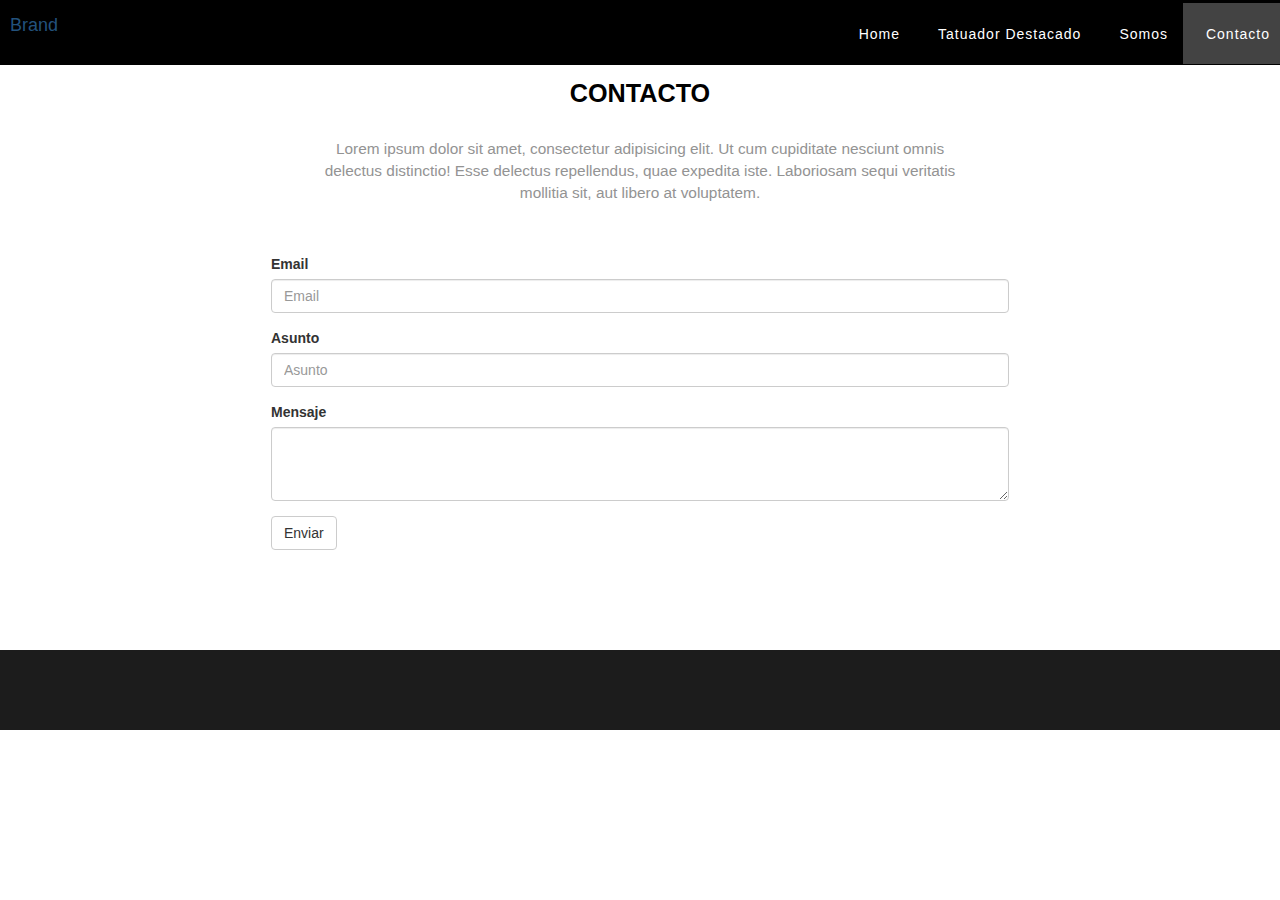
==== contacto.html @ cf799f43 "Se agrego metodologia BEM" ====
<!DOCTYPE html>
<html lang="en">
<head>
	<meta charset="UTF-8">
	<title>Tatto Revista</title>

<!-- viewport responsive -->
<meta name="viewport" content="width=device-width, initial-scale=1">

<!-- Latest compiled and minified CSS -->
<link rel="stylesheet" href="https://maxcdn.bootstrapcdn.com/bootstrap/3.3.7/css/bootstrap.min.css" integrity="sha384-BVYiiSIFeK1dGmJRAkycuHAHRg32OmUcww7on3RYdg4Va+PmSTsz/K68vbdEjh4u" crossorigin="anonymous">

<!-- Font Awesome -->
<link rel="stylesheet" href="https://use.fontawesome.com/releases/v5.2.0/css/all.css" integrity="sha384-hWVjflwFxL6sNzntih27bfxkr27PmbbK/iSvJ+a4+0owXq79v+lsFkW54bOGbiDQ" crossorigin="anonymous">

<!-- Mis Estilos -->
<!-- <link rel="stylesheet" href="css/style.css"> -->
<link rel="stylesheet" href="css/my_style.css">
</head>
<body>

<header>	
	<!-- Nav -->
	<nav class="navbar my-nav navbar-fixed-top">
	  <div class="container-fluid">
	    <!-- Brand and toggle get grouped for better mobile display -->
		    <div class="navbar-header">
		      <button type="button" class="navbar-toggle collapsed" data-toggle="collapse" data-target="#bs-example-navbar-collapse-1" aria-expanded="false">
		      	<!-- responsive menu hamburguesa -->
		        <span class="sr-only">Toggle navigation</span>
		        <i class="fas fa-bars icon-nav"></i>
		      </button>
		      <a class="navbar-brand" href="#">Brand</a>
		    </div>

	    <!-- Collect the nav links, forms, and other content for toggling -->
	    <div class="collapse navbar-collapse" id="bs-example-navbar-collapse-1">
	      <ul class="nav navbar-nav navbar-right">
	        <li><a href="#"><i class="fas fa-home my-nav__icon"></i>Home</a></li>
	        <li><a href="#"><i class="far fa-star my-nav__icon"></i>Tatuador Destacado</a></li>
	        <li><a href="#"><i class="far fa-user my-nav__icon"></i>Somos</a></li>
	        <li class="active"><a href="#"><i class="far fa-envelope my-nav__icon"></i>Contacto</a></li>
	      </ul>
	    </div><!-- /.navbar-collapse -->
	  </div><!-- /.container-fluid -->
	</nav>
</header>

<main>
	<section class="contacto">
		<h2>Contacto</h2>
		<p>Lorem ipsum dolor sit amet, consectetur adipisicing elit. Ut cum cupiditate nesciunt omnis delectus distinctio! Esse delectus repellendus, quae expedita iste. Laboriosam sequi veritatis mollitia sit, aut libero at voluptatem.</p>
		
		<div class="containe-fluid contacto__contenedor">
			<div class="row">
				<div class="col-xs-12">
					<form>
						<div class="form-group">
							<label for="exampleInputEmail1">Email</label>
							<input type="email" class="form-control" id="exampleInputEmail1" placeholder="Email">
						</div>
						<div class="form-group">
							<label for="exampleInputPassword1">Asunto</label>
							<input type="Asunto" class="form-control" id="exampleInputPassword1" placeholder="Asunto">	
						</div>
						<div class="form-group">
							<label for="exampleInputPassword1">Mensaje</label>
							<textarea class="form-control" rows="3"></textarea>
						</div>

						<button type="submit" class="btn btn-default">Enviar</button>
					</form>
				</div>
			</div>
		</div>
	</section>

</main>

<!-- footer -->
<footer class="footer">
	<ul class="redes">
		<li class="redes__icon"><i class="fab fa-facebook-f"></i></li>
		<li class="redes__icon--red"><i class="fab fa-instagram"></i></li>
		<li class="redes__icon"><i class="fab fa-twitter"></i></li>
	</ul>
</footer>


<!-- Jquery -->
<script type="text/javascript" src="http://code.jquery.com/jquery-1.11.0.min.js"></script>

<!-- Latest compiled and minified JavaScript -->
<script src="https://maxcdn.bootstrapcdn.com/bootstrap/3.3.7/js/bootstrap.min.js" integrity="sha384-Tc5IQib027qvyjSMfHjOMaLkfuWVxZxUPnCJA7l2mCWNIpG9mGCD8wGNIcPD7Txa" crossorigin="anonymous"></script>

</body>
</html>
---- css/style.css ----
/* Globales */
body {
	margin: 0;
	padding: 0;
	font-size: 14px;
}
.row {
	margin: 0;
}
.container-fluid {
	margin: 0;
	padding: 0;
}
.embed-responsive{
	position: relative;
}
.container-fluid > .navbar-header{
	margin: 0;
}
/* Separador */
.separador {
	text-align: center;
	padding: 30px 0;
}
.separador .line{
	border: 1px solid gray;
	width: 10%;
	display: inline-block;
}
.separador .icon-separador{
	display: inline-block;
	padding: 0px 30px 0 30px;
	font-size: 1.4em;
}
/* Header */
.navbar{
	margin: 0;
	padding: 0;
	border-radius: 0;
}
/* my-nav */
.my-nav{
	background-color: #000;
	padding: 0 10px;
}
.navbar-toggle{
	padding: 15px 0; 
	margin-top: 0;
	margin-bottom: 0;
}
.my-nav .navbar-header{
	color: #fff;
}
.my-nav .navbar-header .icon-nav{
	font-size: 1.5em;
}
.navbar-collapse{
	background-color: #262625;
}
.nav li a{
	color: #fff;
	letter-spacing: 1px;
}
.nav li a:hover{
	background-color: #434343;
	color: #fff
}
/*COVER*/
.cover {
	width: 100%;
	height: 100vh;
	background-color: #b0b0aa;
	margin: 0;
	padding: 0;
}
/*Section Hablemos de tatuajes*/
.hablemos .title{
	text-align: center;
	margin: 50px 0 50px 0;
}
.hablemos .title h1{
	font-size: 2em;
	color: #000;
	font-weight: 600;
	text-transform: uppercase;
	letter-spacing: 3px;
	margin: 0;
	padding: 0;
}
.hablemos .title h2{
	font-size: 1em;
	color: #b0b0aa;
	font-weight: 400;
	text-transform: uppercase;
	letter-spacing: 5px;
	margin: 0;
	padding: 10px 0 0 0;
}
.hablemos .entrada{
	text-align: center;
	
}
.hablemos .entrada h2{
	text-align: left;
	font-size: 1.5em;
	color: #000;
	text-transform: uppercase;
	padding: 0 40px;
}
.hablemos .entrada p {
	text-align: left;
	padding: 0 40px;
}
.hablemos .entrada .img-entrada{
	margin: 0 auto;
}
	/*Media Querie 768px*/
		@media (max-width: 768px){
			.hablemos .entrada{
				padding: 0;
			}
		}
/* section ruddet*/
.ruddet {
	text-align: center;
	margin-top: 150px;
}
/* Logo e Info Ruddet*/
.ruddet .logo-ruddet .logo-img {
	margin: 0 auto;
}
.ruddet p {
	color: #b0b0aa;
	width: 500px;
	max-width: 100%;
	margin: 40px auto 0 auto;
	font-size: 1.1em;
}
.ruddet .btn_ver-todo{
	margin-top: 40px;
}
.ruddet .btn_ver-todo a {
	width: 100px;
	text-align: center;
	border: 3px solid #000;
	padding: 10px 20px;
	font-weight: 700;
	color: #000;
	font-size: 1.1.1em;
	text-decoration: none;
}
.ruddet .btn_ver-todo a:hover{
	background-color: #000;
	color: #fff;
}
/* Videos Ruddet */
.ruddet h2 {
	text-align: left;
	font-size: 1.2em;
}

/* Tip */ 
.tip {
	background-image: url(../img/bg-sec1.jpg);
	background-color: black;
	background-size: cover;
	background-position: center;
	margin: 150px 0 0 0;
	padding: 50px 0;
	color: white;
	text-align: center;
}
.tip .cotizar h2 {
	font-size: 1.5em;
	padding-bottom: 60px;
	text-transform: uppercase;
	font-weight: 300;
	letter-spacing: 3px;
}
.tip .cotizar-step .tip-icon {
	font-size: 2.5em;
}
.tip .cotizar-step h2 {
	font-size: .9em;
	text-transform: uppercase;
	letter-spacing: 1.2px;
}
.tip .cotizar-step p{
	font-size: 1.1em;
	color: #b0b0aa;
	width: 250px;
	max-width: 100%;
	margin: 0 auto;
}
/* Inspiracion */
.inspiracion{
	margin: 150px 0 0 0;
}
.inspiracion-title {
	text-align: center;
	margin: 0 0 50px 0;
	
}
.inspiracion-title h2 {
	color: #000;
	font-size: 1.5em;
	letter-spacing: 3px;
	text-transform: uppercase;
	margin-bottom: 30px;
}
.inspiracion-title p{
	font-size: 1.1em;
	color: #b0b0aa;
	width: 500px;
	max-width: 100%;
	margin: 0 auto;	
}
.inspiracion .inspiracion-galeria {
	margin-left: 20px;
}
.inspiracion .inspiracion-galeria .img1{
	max-width: 100%;
	margin: 5px;
	float: left;
}
	/*Media Querie 768px*/
	@media (max-width: 768px){
		.inspiracion .inspiracion-galeria img{
			width: 100%;
		}		
		.inspiracion .inspiracion-galeria .img1{
			float: none;
			padding-left: 0;
		}
		.inspiracion .bg{
			display: none;
		}
	}
/* Consejos */
/* Tip */ 
.tip2 {
	background-image: url(../img/bg-sec2.jpg);
	background-color: #cdcdcd;
	background-size: cover;
	background-position: center;
	margin: 200px 0 0 0;
	padding: 50px 0 150px 0;
	color: #fff;
	text-align: center;
}
.tip2 .consejo h2 {
	font-size: 1.5em;
	padding-bottom: 60px;
	text-transform: uppercase;
	font-weight: 300;
	letter-spacing: 3px;
}
.tip2 .consejo-step .tip-icon {
	font-size: 2.5em;
}
.tip2 .consejo-step h2 {
	font-size: .9em;
	text-transform: uppercase;
	letter-spacing: 1.2px;
}
.tip2 .consejo-step p{
	font-size: 1.1em;
	color: #b0b0aa;
	width: 250px;
	max-width: 100%;
	margin: 0 auto;
}

footer{
	background-color: #1c1c1c;
}
.redes{
	padding: 30px 0;
	color: #fff;
	text-align: center;
}
.redes__icon{
	font-size: 1.3em;
	margin: 0 10px;
	display: inline-block;
}

.redes__icon--red {
	color: red;
	display: inline-block;
	font-size: 1.3em;
	margin: 0 10px;
}

/* PERFIL TATUADOR DESTACADO */
/*Perfil*/
.perfil{
	margin: 100px 0;
}
.perfil-datos{
	padding-left: 150px;
}
	@media (max-width: 768px){
		.perfil-datos{
			padding-left: 0;
		}
	}
.perfil-datos .perfil-img{
	position: relative;	
}
.perfil-datos .perfil-img .perfil-info{
	text-align: left;
	position: absolute;
	max-width: 50%;
	left: 150px;
	top: 100px;
	
}
.perfil-datos .perfil-img .perfil-info h2{
	font-size: 1.3em;
	color: #fff;
	background-color: #000;
	margin: 0;
	padding: 10px;
	letter-spacing: 2px;
}
.perfil-datos .perfil-img .perfil-info h3{
	font-size: 1.3em;
	color: #fff;
	width: 150px;
	background-color: #000;
	display: inline-block;
	margin: 0;
	padding: 10px;
	letter-spacing: 2px;
}
.perfil-datos .perfil-img .perfil-info h4{
	font-size: 1.3em;
	color: #fff;
	background-color: #000;
	margin: 0;
	padding: 10px;
	letter-spacing: 2px;
	margin: 0;

}
.perfil-datos .perfil-img .perfil-info h4 span{
	font-size: .6em;
	color: gray;
	font-style: italic;
	display: inline-block;
	padding: 0;
	margin: 0;
	letter-spacing: 0;
}
/*mapa*/
.perfil-mapa{
	padding: 0  0 30px 0;
}
.perfil-mapa h2{
	font-size: 1.7em;
}
.perfil-mapa .perfil-line{
	border: 1px solid #000;
	width: 80%;
}
.mapa{
	margin: 0;
	padding: 0;
}
/* perfil */
.perfiles__perfil {
	margin: 0 auto;
	text-align: center;
	padding: 50px 0;
	list-style: none;
}
.perfiles__image {
	margin: 0 auto;
}

/* Reseña */
.resena {
	text-align: center;
	width: 800px;
	max-width: 100%;
	margin: 0 auto;
	padding: 50px 10px;
}
.resena h2 {
	font-size: 1.5em;
	text-transform: uppercase;
	letter-spacing: 2px;
}
.resena p{
	font-size: 1em;
	color: gray;
}
/* trabajos */
.trabajos{
	text-align: center;
	padding: 50px 0;
}
.img-trabajos{
	padding: 10px 0;
}
.ver-instagram{
	padding: 10px;
	border: 2px solid #000;
	display: inline-block;
	margin: 20px auto;
}
.ver-instagram a{
	text-decoration: none;
	color: #000;
}
.ver-instagram h2{
	font-size: 1.3em;
	display: inline;
	padding: 10px;
}
.ver-instagram .fa-instagram{
	font-size: 1.5em;
}
---- css/my_style.css ----
/* Globales */
body {
	margin: 0;
	padding: 0;
	font-size: 14px;
}
.row {
	margin: 0;
}
.container-fluid {
	margin: 0;
	padding: 0;
}
.embed-responsive{
	position: relative;
}
.container-fluid > .navbar-header{
	margin: 0;
}
h2{
	font-size: 1.3em;
	margin: 0;
	padding: 0;
}
h3{
	font-size: 1.1em;
}
/* Separador */
.separador {
	text-align: center;
	padding: 30px 0;
}
.separador .line{
	border: 1px solid gray;
	width: 10%;
	display: inline-block;
}
.separador .icon-separador{
	display: inline-block;
	padding: 0px 30px 0 30px;
	font-size: 1.4em;
}
/* Header */
.navbar{
	margin: 0;
	padding: 0;
	border-radius: 0;
}
/* my-nav */
.my-nav{
	background-color: #000;
	padding: 0 10px;
}
.navbar-toggle{
	padding: 15px 0; 
	margin-top: 0;
	margin-bottom: 0;
}
.my-nav .navbar-header{
	color: #fff;
}
.my-nav .navbar-header .icon-nav{
	font-size: 1.5em;
}
.nav li a{
	color: #fff;
	letter-spacing: 1px;
	padding-top: 25px;
	padding-bottom: 20px;
	border-top: #000;
	border-top: 3px solid #000;
}
.nav li a{
	color: #fff;
	letter-spacing: 1px;
	padding-top: 20px;
	padding-bottom: 20px;
}
.nav li a:hover{
	background-color: #434343;
	color: #fff;
	border-top: 3px solid #fff;
}
.nav li.active{
	background-color: #434343;
}
.my-nav .my-nav__icon{
	padding: 0 8px 0 0;
	font-size: 1.3em;
}
/*COVER*/
.cover {
	width: 100%;
	height: 100vh;
	background-color: #b0b0aa;
	margin: 0;
	padding: 0;
}
/* Hablemos de Tatuajes */
.tatuajes{
	text-align: center;
	padding: 50px 0;
}
.tatuajes h1{
	font-size: 1.5em;
	margin: 0 auto;
	padding: 5px 0 0 0;
	letter-spacing: 2px;
	text-transform: uppercase;
}
.tatuajes h4 {
	font-size: 1em;
	color: #bababa;
	letter-spacing: 2px;
	font-weight: 200;
	margin: 0;
	padding: 10px 0;
	letter-spacing: 4px;
}
.tatuajes ul{
	list-style: none;
	text-transform: none;
	margin: 0;
	padding: 20px 0;
	display: inline-block;
}
.tatuajes__container{
	background-color: #ededed;
	padding: 10px;
	margin: 0 20px;
	width: 330px;
	text-align: left;
}
.tatuajes__img{
	margin: 0 auto;
	padding: 0;
	width: 100%;
}
.tatuajes__container h3{
	margin: 0;
	padding: 10px 0 5px 0;
}
.tatuajes__container p{
	font-size: 1em;
	margin: 0;
	padding: 5px 0 5px 0;
}
/* Ruddet */
.ruddet{
	text-align: center;
}
.ruddet img{
	display: inline-block;
	width: 400px;
}
.ruddet h2{
	letter-spacing: 2px;
	text-transform: uppercase;
	margin: 20px 0;
}
.ruddet p{
	color: #939393;
	width: 520px;
	max-width: 100%;
	margin: 20px auto;
}
.ruddet__btn h3{
	color: #fff;
	background-color: #c91818;
	border: 1px solid #e63232;
	padding: 15px;
	width: 300px;
	margin: 50px auto;
	font-weight: 400;
	text-transform: uppercase;
	letter-spacing: 2px;
	border-radius: 3px;
}
/*Cotizar*/
.cotizar{
	text-align: center;
	color: #fff;
	background-image: url(../img/bg-sec1.jpg);
	background-position: center;
	background-size: cover;
	background-repeat: no-repeat;
	padding: 30px 0;
}
.cotizar h2{
	text-transform: uppercase;
	letter-spacing: 2px;
	padding: 5px 0;

}
.cotizar ul{
	list-style: none;
	padding: 0;
}
.cotizar .fa-search{
	font-size: 1.8em;
	padding: 30px 0 5px 0;
}
.cotizar p{
	width: 220px;
	max-width: 100%;
	margin: 0 auto;
	font-weight: 200;
	font-size: .9em;
}
/*inpiracion*/
.inspiracion{
	text-align: center;
	padding: 50px 0;
}
.inspiracion h2{
	letter-spacing: 2px;
	text-transform: uppercase;
	padding: 5px 0;
}
.inspiracion p{
	width: 500px;
	max-width: 100%;
	margin: 0 auto;
	padding: 5px 0 30px 0;
	color: #939393;
}
.inspiracion ul{
	list-style: none;
	padding: 0;
}
.inspiracion li{
	float: left;
	margin: 10px;
	width: 180px;
	max-width: 100%;
}
	@media (max-width: 768px){
		.inspiracion li{
			margin: 2px;
		}
	}
/* PERFIL TATUADOR DESTACADO */
/*Perfil*/
.perfil{
	margin: 100px 0 50px 0;
	text-align: center;
}
.perfil__datos{
	padding-left: 150px;
}
	@media (max-width: 768px){
		.perfil__datos{
			padding-left: 0;
		}
	}
.perfil img{
	position: relative;	
}
.perfil-info{
	text-align: left;
	position: absolute;
	max-width: 50%;
	left: 150px;
	top: 100px;
	
}
.perfil-info h2{
	font-size: 1.3em;
	color: #fff;
	background-color: #000;
	margin: 0;
	padding: 10px;
	letter-spacing: 2px;
}
.perfil-info h3{
	font-size: 1.3em;
	color: #fff;
	width: 150px;
	background-color: #000;
	display: inline-block;
	margin: 0;
	padding: 10px;
	letter-spacing: 2px;
}
.perfil-info h4{
	font-size: 1.3em;
	color: #fff;
	background-color: #000;
	margin: 0;
	padding: 10px;
	letter-spacing: 2px;
	margin: 0;

}
.perfil-info h4 span{
	font-size: .6em;
	color: gray;
	font-style: italic;
	display: inline-block;
	padding: 0;
	margin: 0;
	letter-spacing: 0;
}
/*mapa*/
.perfil__titulo{
	margin: 0;
	padding: 0;
	text-align: left;
}
	@media (max-width: 768px){
		.perfil__titulo{
			text-align: center;
		}
	}
.perfil__titulo h2{
	font-size: 1.7em;
	margin: 0;
	padding: 0 0 20px 0;
}
	@media (max-width: 768px){
		.perfil__titulo h2{
			text-align: left;
			padding: 20px 0 20px 15px;
		}
	}
.perfil__titulo span{
	font-size: .6em;
	color: #939393;
	font-weight: 300;
	letter-spacing: 2px;
}
.perfil__mapa{
	margin: 0 0 30px 0;
}
.perfil__instagram{
	background-color: gray;
	height: 200px;
	width: 90%;
}
/* perfil */
.perfiles ul{
	margin: 0;
	padding: 0;
}
.perfiles__perfil {
	margin: 0 auto;
	text-align: center;
	padding: 50px 0;
	list-style: none;
}
.perfiles__image {
	margin: 0 auto;
}
	@media (max-width: 768px){
		.perfiles__image-borrar{
			display: none
		}
	}

/* Reseña */
.resena {
	text-align: center;
	width: 800px;
	max-width: 100%;
	margin: 0 auto;
	padding: 0 10px;
}
.resena h2 {
	font-size: 1.5em;
	text-transform: uppercase;
	letter-spacing: 2px;
}
.resena p{
	font-size: 1em;
	color: gray;
}
/* trabajos */
.trabajos{
	text-align: center;
	padding: 50px 0;
}
.trabajos img{
	padding: 10px 0;
}
.trabajos ul{
	list-style: none;
	margin: 0;
	padding: 0;
}
.trabajos__a{
	text-decoration: none;
}
.trabajos__mas{
	margin-top: 30px;
	
}
.trabajos__mas a {
	color: #fff;
	padding: 15px 100px;
	font-weight: 400;
	letter-spacing: 2px;
	background-color: #000;
}

.trabajos__mas a:hover  {
	text-decoration: none;
	border: solid 1px #000;
	color: #000;
	background-color: transparent;
}
/* SOMOS */
.somos{
	text-align: center;
	width: 90%;
	margin: 0 auto;
	padding: 50px 0;
}
.somos h2{
	font-size: 1.8em;
	font-weight: 700;
	text-transform: uppercase;
	color: #000;
	padding: 30px 0;
}
.somos p{
	font-size: 1.1em;
	color: #939393;
	width: 650px;
	max-width: 100%;
	margin: 0 auto;
}
.somos img{
	border-radius: 50%;
}
.somos ul{
	list-style: none;
	margin: 50px 0;
	padding: 0;
	display: inline-block;	
}
.somos li{
	text-align: center;
	width: 300px;
	padding: 10px 0;
}
.somos h3{
	font-size: 1.5em;
	font-weight: 700;
	letter-spacing: 1px;
	margin: 10px 0 0 0;
	padding: 0;
}
.somos h4{
	font-size: 1.1em;
	color: #939393;
	font-weight: 500;
	letter-spacing: 2px;
	margin: 5px 0;
	padding: 0;
}
.somos h5{
	font-size: 1em;
	color: #000;
	font-weight: 500;
	margin: 5px 0;
	padding: 0;
}
.somos__perfil{
	border-bottom: 5px solid #000;
	margin: 0 37px;
	text-align: center;
	width: 250px;
}
	@media (max-width: 768px){
		.somos__perfil{
			margin: 20px 0;
		}
	}
/*Contacto*/
.contacto{
	text-align: center;
	padding: 50px 0;
}
.contacto__contenedor{
	text-align: left;
	width: 60%;
	margin: 0 auto;
	padding: 50px 0;
}
	@media (max-width: 768px){
		.contacto__contenedor{
			width: 90%;
		}
	}
.contacto h2{
	font-size: 1.8em;
	font-weight: 700;
	text-transform: uppercase;
	color: #000;
	padding: 30px 0;
}
.contacto p{
	font-size: 1.1em;
	color: #939393;
	width: 650px;
	max-width: 100%;
	margin: 0 auto;
}


















/*FOOTER*/
.footer{
	background-color: #1c1c1c;
}
footer ul{
	margin: 0;
	padding: 0;
}
.redes{
	padding: 30px 0;
	color: #fff;
	text-align: center;
}
.redes__icon{
	font-size: 1.3em;
	margin: 0 10px;
	display: inline-block;
}

.redes__icon--red {
	color: red;
	display: inline-block;
	font-size: 1.3em;
	margin: 0 10px;
}
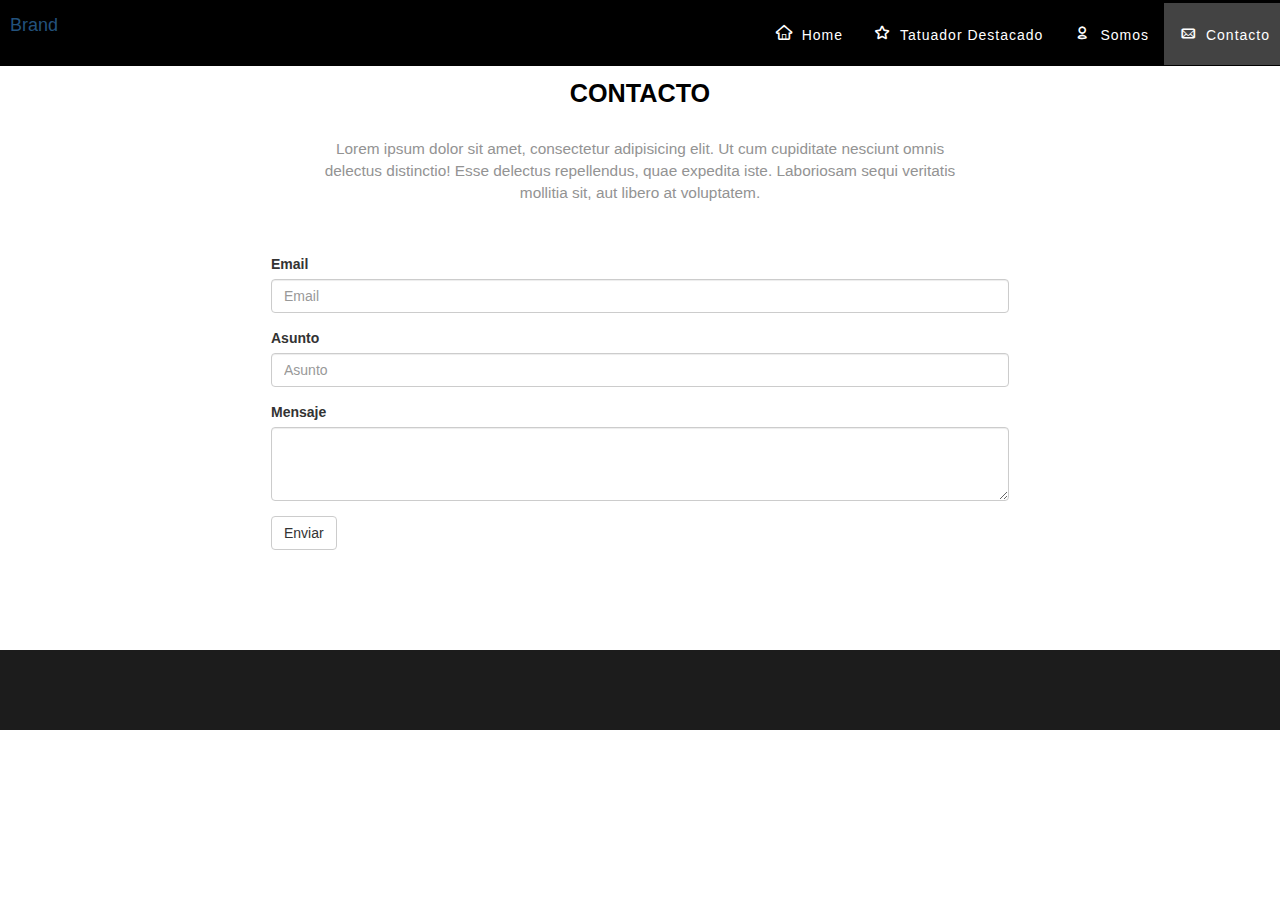
==== commit 63aea10d: "se agrego iconmoon" ====
--- a/contacto.html
+++ b/contacto.html
@@ -16,6 +16,7 @@
 <!-- Mis Estilos -->
 <!-- <link rel="stylesheet" href="css/style.css"> -->
 <link rel="stylesheet" href="css/my_style.css">
+<link rel="stylesheet" href="fonts/style.css">
 </head>
 <body>
 
@@ -36,10 +37,10 @@
 	    <!-- Collect the nav links, forms, and other content for toggling -->
 	    <div class="collapse navbar-collapse" id="bs-example-navbar-collapse-1">
 	      <ul class="nav navbar-nav navbar-right">
-	        <li><a href="#"><i class="fas fa-home my-nav__icon"></i>Home</a></li>
-	        <li><a href="#"><i class="far fa-star my-nav__icon"></i>Tatuador Destacado</a></li>
-	        <li><a href="#"><i class="far fa-user my-nav__icon"></i>Somos</a></li>
-	        <li class="active"><a href="#"><i class="far fa-envelope my-nav__icon"></i>Contacto</a></li>
+	        <li><a href="index.html"><span class="icon-home-outline my-nav__icon"></span>Home</a></li>
+	        <li><a href="tatuador.html"><span class="icon-star-outline my-nav__icon"></span>Tatuador Destacado</a></li>
+	        <li><a href="somos.html"><span class="icon-user-outline my-nav__icon"></span>Somos</a></li>
+	        <li class="active"><a href="#"><span class="icon-mail my-nav__icon"></span>Contacto</a></li>
 	      </ul>
 	    </div><!-- /.navbar-collapse -->
 	  </div><!-- /.container-fluid -->
--- a/css/my_style.css
+++ b/css/my_style.css
@@ -28,18 +28,21 @@
 /* Separador */
 .separador {
 	text-align: center;
-	padding: 30px 0;
+	padding: 10px 0 50px 0;
 }
 .separador .line{
 	border: 1px solid gray;
 	width: 10%;
 	display: inline-block;
 }
-.separador .icon-separador{
+.separador .separador__icon{
 	display: inline-block;
 	padding: 0px 30px 0 30px;
-	font-size: 1.4em;
-}
+	font-size: 4em;
+	position: relative;
+	top: 25px;
+}
+
 /* Header */
 .navbar{
 	margin: 0;
@@ -99,7 +102,7 @@
 /* Hablemos de Tatuajes */
 .tatuajes{
 	text-align: center;
-	padding: 50px 0;
+	padding: 30px 0;
 }
 .tatuajes h1{
 	font-size: 1.5em;
--- a/fonts/style.css
+++ b/fonts/style.css
@@ -0,0 +1,992 @@
+@font-face {
+  font-family: 'icomoon';
+  src:  url('icomoon.eot?qpxiev');
+  src:  url('icomoon.eot?qpxiev#iefix') format('embedded-opentype'),
+    url('icomoon.ttf?qpxiev') format('truetype'),
+    url('icomoon.woff?qpxiev') format('woff'),
+    url('icomoon.svg?qpxiev#icomoon') format('svg');
+  font-weight: normal;
+  font-style: normal;
+}
+
+[class^="icon-"], [class*=" icon-"] {
+  /* use !important to prevent issues with browser extensions that change fonts */
+  font-family: 'icomoon' !important;
+  speak: none;
+  font-style: normal;
+  font-weight: normal;
+  font-variant: normal;
+  text-transform: none;
+  line-height: 1;
+
+  /* Better Font Rendering =========== */
+  -webkit-font-smoothing: antialiased;
+  -moz-osx-font-smoothing: grayscale;
+}
+
+.icon-times:before {
+  content: "\e901";
+}
+.icon-tick:before {
+  content: "\e902";
+}
+.icon-plus:before {
+  content: "\e903";
+}
+.icon-minus:before {
+  content: "\e904";
+}
+.icon-equals:before {
+  content: "\e905";
+}
+.icon-divide:before {
+  content: "\e906";
+}
+.icon-chevron-right:before {
+  content: "\e907";
+}
+.icon-chevron-left:before {
+  content: "\e908";
+}
+.icon-arrow-right-thick:before {
+  content: "\e909";
+}
+.icon-arrow-left-thick:before {
+  content: "\e90a";
+}
+.icon-th-small:before {
+  content: "\e90b";
+}
+.icon-th-menu:before {
+  content: "\e90c";
+}
+.icon-th-list:before {
+  content: "\e90d";
+}
+.icon-th-large:before {
+  content: "\e90e";
+}
+.icon-home:before {
+  content: "\e90f";
+}
+.icon-arrow-forward:before {
+  content: "\e910";
+}
+.icon-arrow-back:before {
+  content: "\e911";
+}
+.icon-rss:before {
+  content: "\e912";
+}
+.icon-location:before {
+  content: "\e913";
+}
+.icon-link:before {
+  content: "\e914";
+}
+.icon-image:before {
+  content: "\e915";
+}
+.icon-arrow-up-thick:before {
+  content: "\e916";
+}
+.icon-arrow-down-thick:before {
+  content: "\e917";
+}
+.icon-starburst:before {
+  content: "\e918";
+}
+.icon-starburst-outline:before {
+  content: "\e919";
+}
+.icon-star:before {
+  content: "\e91a";
+}
+.icon-flow-children:before {
+  content: "\e91b";
+}
+.icon-export:before {
+  content: "\e91c";
+}
+.icon-delete:before {
+  content: "\e91d";
+}
+.icon-delete-outline:before {
+  content: "\e91e";
+}
+.icon-cloud-storage:before {
+  content: "\e91f";
+}
+.icon-wi-fi:before {
+  content: "\e920";
+}
+.icon-heart:before {
+  content: "\e921";
+}
+.icon-flash:before {
+  content: "\e922";
+}
+.icon-cancel:before {
+  content: "\e923";
+}
+.icon-backspace:before {
+  content: "\e924";
+}
+.icon-attachment:before {
+  content: "\e925";
+}
+.icon-arrow-move:before {
+  content: "\e926";
+}
+.icon-warning:before {
+  content: "\e927";
+}
+.icon-user:before {
+  content: "\e928";
+}
+.icon-radar:before {
+  content: "\e929";
+}
+.icon-lock-open:before {
+  content: "\e92a";
+}
+.icon-lock-closed:before {
+  content: "\e92b";
+}
+.icon-location-arrow:before {
+  content: "\e92c";
+}
+.icon-info:before {
+  content: "\e92d";
+}
+.icon-user-delete:before {
+  content: "\e92e";
+}
+.icon-user-add:before {
+  content: "\e92f";
+}
+.icon-media-pause:before {
+  content: "\e930";
+}
+.icon-group:before {
+  content: "\e931";
+}
+.icon-chart-pie:before {
+  content: "\e932";
+}
+.icon-chart-line:before {
+  content: "\e933";
+}
+.icon-chart-bar:before {
+  content: "\e934";
+}
+.icon-chart-area:before {
+  content: "\e935";
+}
+.icon-video:before {
+  content: "\e936";
+}
+.icon-point-of-interest:before {
+  content: "\e937";
+}
+.icon-infinity:before {
+  content: "\e938";
+}
+.icon-globe:before {
+  content: "\e939";
+}
+.icon-eye:before {
+  content: "\e93a";
+}
+.icon-cog:before {
+  content: "\e93b";
+}
+.icon-camera:before {
+  content: "\e93c";
+}
+.icon-upload:before {
+  content: "\e93d";
+}
+.icon-scissors:before {
+  content: "\e93e";
+}
+.icon-refresh:before {
+  content: "\e93f";
+}
+.icon-pin:before {
+  content: "\e940";
+}
+.icon-key:before {
+  content: "\e941";
+}
+.icon-info-large:before {
+  content: "\e942";
+}
+.icon-eject:before {
+  content: "\e943";
+}
+.icon-download:before {
+  content: "\e944";
+}
+.icon-zoom:before {
+  content: "\e945";
+}
+.icon-zoom-out:before {
+  content: "\e946";
+}
+.icon-zoom-in:before {
+  content: "\e947";
+}
+.icon-sort-numerically:before {
+  content: "\e948";
+}
+.icon-sort-alphabetically:before {
+  content: "\e949";
+}
+.icon-input-checked:before {
+  content: "\e94a";
+}
+.icon-calender:before {
+  content: "\e94b";
+}
+.icon-world:before {
+  content: "\e94c";
+}
+.icon-notes:before {
+  content: "\e94d";
+}
+.icon-code:before {
+  content: "\e94e";
+}
+.icon-arrow-sync:before {
+  content: "\e94f";
+}
+.icon-arrow-shuffle:before {
+  content: "\e950";
+}
+.icon-arrow-repeat:before {
+  content: "\e951";
+}
+.icon-arrow-minimise:before {
+  content: "\e952";
+}
+.icon-arrow-maximise:before {
+  content: "\e953";
+}
+.icon-arrow-loop:before {
+  content: "\e954";
+}
+.icon-anchor:before {
+  content: "\e955";
+}
+.icon-spanner:before {
+  content: "\e956";
+}
+.icon-puzzle:before {
+  content: "\e957";
+}
+.icon-power:before {
+  content: "\e958";
+}
+.icon-plane:before {
+  content: "\e959";
+}
+.icon-pi:before {
+  content: "\e95a";
+}
+.icon-phone:before {
+  content: "\e95b";
+}
+.icon-microphone:before {
+  content: "\e95c";
+}
+.icon-media-rewind:before {
+  content: "\e95d";
+}
+.icon-flag:before {
+  content: "\e95e";
+}
+.icon-adjust-brightness:before {
+  content: "\e95f";
+}
+.icon-waves:before {
+  content: "\e960";
+}
+.icon-social-twitter:before {
+  content: "\e961";
+}
+.icon-social-facebook:before {
+  content: "\e962";
+}
+.icon-social-dribbble:before {
+  content: "\e963";
+}
+.icon-media-stop:before {
+  content: "\e964";
+}
+.icon-media-record:before {
+  content: "\e965";
+}
+.icon-media-play:before {
+  content: "\e966";
+}
+.icon-media-fast-forward:before {
+  content: "\e967";
+}
+.icon-media-eject:before {
+  content: "\e968";
+}
+.icon-social-vimeo:before {
+  content: "\e969";
+}
+.icon-social-tumbler:before {
+  content: "\e96a";
+}
+.icon-social-skype:before {
+  content: "\e96b";
+}
+.icon-social-pinterest:before {
+  content: "\e96c";
+}
+.icon-social-linkedin:before {
+  content: "\e96d";
+}
+.icon-social-last-fm:before {
+  content: "\e96e";
+}
+.icon-social-github:before {
+  content: "\e96f";
+}
+.icon-social-flickr:before {
+  content: "\e970";
+}
+.icon-at:before {
+  content: "\e971";
+}
+.icon-times-outline:before {
+  content: "\e972";
+}
+.icon-plus-outline:before {
+  content: "\e973";
+}
+.icon-minus-outline:before {
+  content: "\e974";
+}
+.icon-tick-outline:before {
+  content: "\e975";
+}
+.icon-th-large-outline:before {
+  content: "\e976";
+}
+.icon-equals-outline:before {
+  content: "\e977";
+}
+.icon-divide-outline:before {
+  content: "\e978";
+}
+.icon-chevron-right-outline:before {
+  content: "\e979";
+}
+.icon-chevron-left-outline:before {
+  content: "\e97a";
+}
+.icon-arrow-right-outline:before {
+  content: "\e97b";
+}
+.icon-arrow-left-outline:before {
+  content: "\e97c";
+}
+.icon-th-small-outline:before {
+  content: "\e97d";
+}
+.icon-th-menu-outline:before {
+  content: "\e97e";
+}
+.icon-th-list-outline:before {
+  content: "\e97f";
+}
+.icon-news:before {
+  content: "\e980";
+}
+.icon-home-outline:before {
+  content: "\e981";
+}
+.icon-arrow-up-outline:before {
+  content: "\e982";
+}
+.icon-arrow-forward-outline:before {
+  content: "\e983";
+}
+.icon-arrow-down-outline:before {
+  content: "\e984";
+}
+.icon-arrow-back-outline:before {
+  content: "\e985";
+}
+.icon-trash:before {
+  content: "\e986";
+}
+.icon-rss-outline:before {
+  content: "\e987";
+}
+.icon-message:before {
+  content: "\e988";
+}
+.icon-location-outline:before {
+  content: "\e989";
+}
+.icon-link-outline:before {
+  content: "\e98a";
+}
+.icon-image-outline:before {
+  content: "\e98b";
+}
+.icon-export-outline:before {
+  content: "\e98c";
+}
+.icon-cross:before {
+  content: "\e98d";
+}
+.icon-wi-fi-outline:before {
+  content: "\e98e";
+}
+.icon-star-outline:before {
+  content: "\e98f";
+}
+.icon-media-pause-outline:before {
+  content: "\e990";
+}
+.icon-mail:before {
+  content: "\e991";
+}
+.icon-heart-outline:before {
+  content: "\e992";
+}
+.icon-flash-outline:before {
+  content: "\e993";
+}
+.icon-cancel-outline:before {
+  content: "\e994";
+}
+.icon-beaker:before {
+  content: "\e995";
+}
+.icon-arrow-move-outline:before {
+  content: "\e996";
+}
+.icon-watch:before {
+  content: "\e997";
+}
+.icon-warning-outline:before {
+  content: "\e998";
+}
+.icon-time:before {
+  content: "\e999";
+}
+.icon-radar-outline:before {
+  content: "\e99a";
+}
+.icon-lock-open-outline:before {
+  content: "\e99b";
+}
+.icon-location-arrow-outline:before {
+  content: "\e99c";
+}
+.icon-info-outline:before {
+  content: "\e99d";
+}
+.icon-backspace-outline:before {
+  content: "\e99e";
+}
+.icon-attachment-outline:before {
+  content: "\e99f";
+}
+.icon-user-outline:before {
+  content: "\e9a0";
+}
+.icon-user-delete-outline:before {
+  content: "\e9a1";
+}
+.icon-user-add-outline:before {
+  content: "\e9a2";
+}
+.icon-lock-closed-outline:before {
+  content: "\e9a3";
+}
+.icon-group-outline:before {
+  content: "\e9a4";
+}
+.icon-chart-pie-outline:before {
+  content: "\e9a5";
+}
+.icon-chart-line-outline:before {
+  content: "\e9a6";
+}
+.icon-chart-bar-outline:before {
+  content: "\e9a7";
+}
+.icon-chart-area-outline:before {
+  content: "\e9a8";
+}
+.icon-video-outline:before {
+  content: "\e9a9";
+}
+.icon-point-of-interest-outline:before {
+  content: "\e9aa";
+}
+.icon-map:before {
+  content: "\e9ab";
+}
+.icon-key-outline:before {
+  content: "\e9ac";
+}
+.icon-infinity-outline:before {
+  content: "\e9ad";
+}
+.icon-globe-outline:before {
+  content: "\e9ae";
+}
+.icon-eye-outline:before {
+  content: "\e9af";
+}
+.icon-cog-outline:before {
+  content: "\e9b0";
+}
+.icon-camera-outline:before {
+  content: "\e9b1";
+}
+.icon-upload-outline:before {
+  content: "\e9b2";
+}
+.icon-support:before {
+  content: "\e9b3";
+}
+.icon-scissors-outline:before {
+  content: "\e9b4";
+}
+.icon-refresh-outline:before {
+  content: "\e9b5";
+}
+.icon-info-large-outline:before {
+  content: "\e9b6";
+}
+.icon-eject-outline:before {
+  content: "\e9b7";
+}
+.icon-download-outline:before {
+  content: "\e9b8";
+}
+.icon-battery-mid:before {
+  content: "\e9b9";
+}
+.icon-battery-low:before {
+  content: "\e9ba";
+}
+.icon-battery-high:before {
+  content: "\e9bb";
+}
+.icon-zoom-outline:before {
+  content: "\e9bc";
+}
+.icon-zoom-out-outline:before {
+  content: "\e9bd";
+}
+.icon-zoom-in-outline:before {
+  content: "\e9be";
+}
+.icon-tag:before {
+  content: "\e9bf";
+}
+.icon-tabs-outline:before {
+  content: "\e9c0";
+}
+.icon-pin-outline:before {
+  content: "\e9c1";
+}
+.icon-message-typing:before {
+  content: "\e9c2";
+}
+.icon-directions:before {
+  content: "\e9c3";
+}
+.icon-battery-full:before {
+  content: "\e9c4";
+}
+.icon-battery-charge:before {
+  content: "\e9c5";
+}
+.icon-pipette:before {
+  content: "\e9c6";
+}
+.icon-pencil:before {
+  content: "\e9c7";
+}
+.icon-folder:before {
+  content: "\e9c8";
+}
+.icon-folder-delete:before {
+  content: "\e9c9";
+}
+.icon-folder-add:before {
+  content: "\e9ca";
+}
+.icon-edit:before {
+  content: "\e9cb";
+}
+.icon-document:before {
+  content: "\e9cc";
+}
+.icon-document-delete:before {
+  content: "\e9cd";
+}
+.icon-document-add:before {
+  content: "\e9ce";
+}
+.icon-brush:before {
+  content: "\e9cf";
+}
+.icon-thumbs-up:before {
+  content: "\e9d0";
+}
+.icon-thumbs-down:before {
+  content: "\e9d1";
+}
+.icon-pen:before {
+  content: "\e9d2";
+}
+.icon-sort-numerically-outline:before {
+  content: "\e9d3";
+}
+.icon-sort-alphabetically-outline:before {
+  content: "\e9d4";
+}
+.icon-social-last-fm-circular:before {
+  content: "\e9d5";
+}
+.icon-social-github-circular:before {
+  content: "\e9d6";
+}
+.icon-compass:before {
+  content: "\e9d7";
+}
+.icon-bookmark:before {
+  content: "\e9d8";
+}
+.icon-input-checked-outline:before {
+  content: "\e9d9";
+}
+.icon-code-outline:before {
+  content: "\e9da";
+}
+.icon-calender-outline:before {
+  content: "\e9db";
+}
+.icon-business-card:before {
+  content: "\e9dc";
+}
+.icon-arrow-up:before {
+  content: "\e9dd";
+}
+.icon-arrow-sync-outline:before {
+  content: "\e9de";
+}
+.icon-arrow-right:before {
+  content: "\e9df";
+}
+.icon-arrow-repeat-outline:before {
+  content: "\e9e0";
+}
+.icon-arrow-loop-outline:before {
+  content: "\e9e1";
+}
+.icon-arrow-left:before {
+  content: "\e9e2";
+}
+.icon-flow-switch:before {
+  content: "\e9e3";
+}
+.icon-flow-parallel:before {
+  content: "\e9e4";
+}
+.icon-flow-merge:before {
+  content: "\e9e5";
+}
+.icon-document-text:before {
+  content: "\e9e6";
+}
+.icon-clipboard:before {
+  content: "\e9e7";
+}
+.icon-calculator:before {
+  content: "\e9e8";
+}
+.icon-arrow-minimise-outline:before {
+  content: "\e9e9";
+}
+.icon-arrow-maximise-outline:before {
+  content: "\e9ea";
+}
+.icon-arrow-down:before {
+  content: "\e9eb";
+}
+.icon-gift:before {
+  content: "\e9ec";
+}
+.icon-film:before {
+  content: "\e9ed";
+}
+.icon-database:before {
+  content: "\e9ee";
+}
+.icon-bell:before {
+  content: "\e9ef";
+}
+.icon-anchor-outline:before {
+  content: "\e9f0";
+}
+.icon-adjust-contrast:before {
+  content: "\e9f1";
+}
+.icon-world-outline:before {
+  content: "\e9f2";
+}
+.icon-shopping-bag:before {
+  content: "\e9f3";
+}
+.icon-power-outline:before {
+  content: "\e9f4";
+}
+.icon-notes-outline:before {
+  content: "\e9f5";
+}
+.icon-device-tablet:before {
+  content: "\e9f6";
+}
+.icon-device-phone:before {
+  content: "\e9f7";
+}
+.icon-device-laptop:before {
+  content: "\e9f8";
+}
+.icon-device-desktop:before {
+  content: "\e9f9";
+}
+.icon-briefcase:before {
+  content: "\e9fa";
+}
+.icon-stopwatch:before {
+  content: "\e9fb";
+}
+.icon-spanner-outline:before {
+  content: "\e9fc";
+}
+.icon-puzzle-outline:before {
+  content: "\e9fd";
+}
+.icon-printer:before {
+  content: "\e9fe";
+}
+.icon-pi-outline:before {
+  content: "\e9ff";
+}
+.icon-lightbulb:before {
+  content: "\ea00";
+}
+.icon-flag-outline:before {
+  content: "\ea01";
+}
+.icon-contacts:before {
+  content: "\ea02";
+}
+.icon-archive:before {
+  content: "\ea03";
+}
+.icon-weather-stormy:before {
+  content: "\ea04";
+}
+.icon-weather-shower:before {
+  content: "\ea05";
+}
+.icon-weather-partly-sunny:before {
+  content: "\ea06";
+}
+.icon-weather-downpour:before {
+  content: "\ea07";
+}
+.icon-weather-cloudy:before {
+  content: "\ea08";
+}
+.icon-plane-outline:before {
+  content: "\ea09";
+}
+.icon-phone-outline:before {
+  content: "\ea0a";
+}
+.icon-microphone-outline:before {
+  content: "\ea0b";
+}
+.icon-weather-windy:before {
+  content: "\ea0c";
+}
+.icon-weather-windy-cloudy:before {
+  content: "\ea0d";
+}
+.icon-weather-sunny:before {
+  content: "\ea0e";
+}
+.icon-weather-snow:before {
+  content: "\ea0f";
+}
+.icon-weather-night:before {
+  content: "\ea10";
+}
+.icon-media-stop-outline:before {
+  content: "\ea11";
+}
+.icon-media-rewind-outline:before {
+  content: "\ea12";
+}
+.icon-media-record-outline:before {
+  content: "\ea13";
+}
+.icon-media-play-outline:before {
+  content: "\ea14";
+}
+.icon-media-fast-forward-outline:before {
+  content: "\ea15";
+}
+.icon-media-eject-outline:before {
+  content: "\ea16";
+}
+.icon-wine:before {
+  content: "\ea17";
+}
+.icon-waves-outline:before {
+  content: "\ea18";
+}
+.icon-ticket:before {
+  content: "\ea19";
+}
+.icon-tags:before {
+  content: "\ea1a";
+}
+.icon-plug:before {
+  content: "\ea1b";
+}
+.icon-headphones:before {
+  content: "\ea1c";
+}
+.icon-credit-card:before {
+  content: "\ea1d";
+}
+.icon-coffee:before {
+  content: "\ea1e";
+}
+.icon-book:before {
+  content: "\ea1f";
+}
+.icon-beer:before {
+  content: "\ea20";
+}
+.icon-volume:before {
+  content: "\ea21";
+}
+.icon-volume-up:before {
+  content: "\ea22";
+}
+.icon-volume-mute:before {
+  content: "\ea23";
+}
+.icon-volume-down:before {
+  content: "\ea24";
+}
+.icon-social-vimeo-circular:before {
+  content: "\ea25";
+}
+.icon-social-twitter-circular:before {
+  content: "\ea26";
+}
+.icon-social-pinterest-circular:before {
+  content: "\ea27";
+}
+.icon-social-linkedin-circular:before {
+  content: "\ea28";
+}
+.icon-social-facebook-circular:before {
+  content: "\ea29";
+}
+.icon-social-dribbble-circular:before {
+  content: "\ea2a";
+}
+.icon-tree:before {
+  content: "\ea2b";
+}
+.icon-thermometer:before {
+  content: "\ea2c";
+}
+.icon-social-tumbler-circular:before {
+  content: "\ea2d";
+}
+.icon-social-skype-outline:before {
+  content: "\ea2e";
+}
+.icon-social-flickr-circular:before {
+  content: "\ea2f";
+}
+.icon-social-at-circular:before {
+  content: "\ea30";
+}
+.icon-shopping-cart:before {
+  content: "\ea31";
+}
+.icon-messages:before {
+  content: "\ea32";
+}
+.icon-leaf:before {
+  content: "\ea33";
+}
+.icon-feather:before {
+  content: "\ea34";
+}
+.icon-heart2:before {
+  content: "\ea35";
+}
+.icon-wifi-full:before {
+  content: "\ea36";
+}
+.icon-calendar:before {
+  content: "\ea37";
+}
+.icon-email:before {
+  content: "\ea38";
+}
+.icon-cloud:before {
+  content: "\ea39";
+}
+.icon-star2:before {
+  content: "\ea3a";
+}
+.icon-home2:before {
+  content: "\ea3b";
+}
+.icon-lock:before {
+  content: "\ea3c";
+}
+.icon-vcard:before {
+  content: "\ea3d";
+}
+.icon-sun:before {
+  content: "\ea3e";
+}
+.icon-coffee2:before {
+  content: "\ea3f";
+}
+.icon-mapmarker:before {
+  content: "\ea40";
+}
+.icon-map2:before {
+  content: "\ea41";
+}
+.icon-Tattoo-Machine:before {
+  content: "\e900";
+}
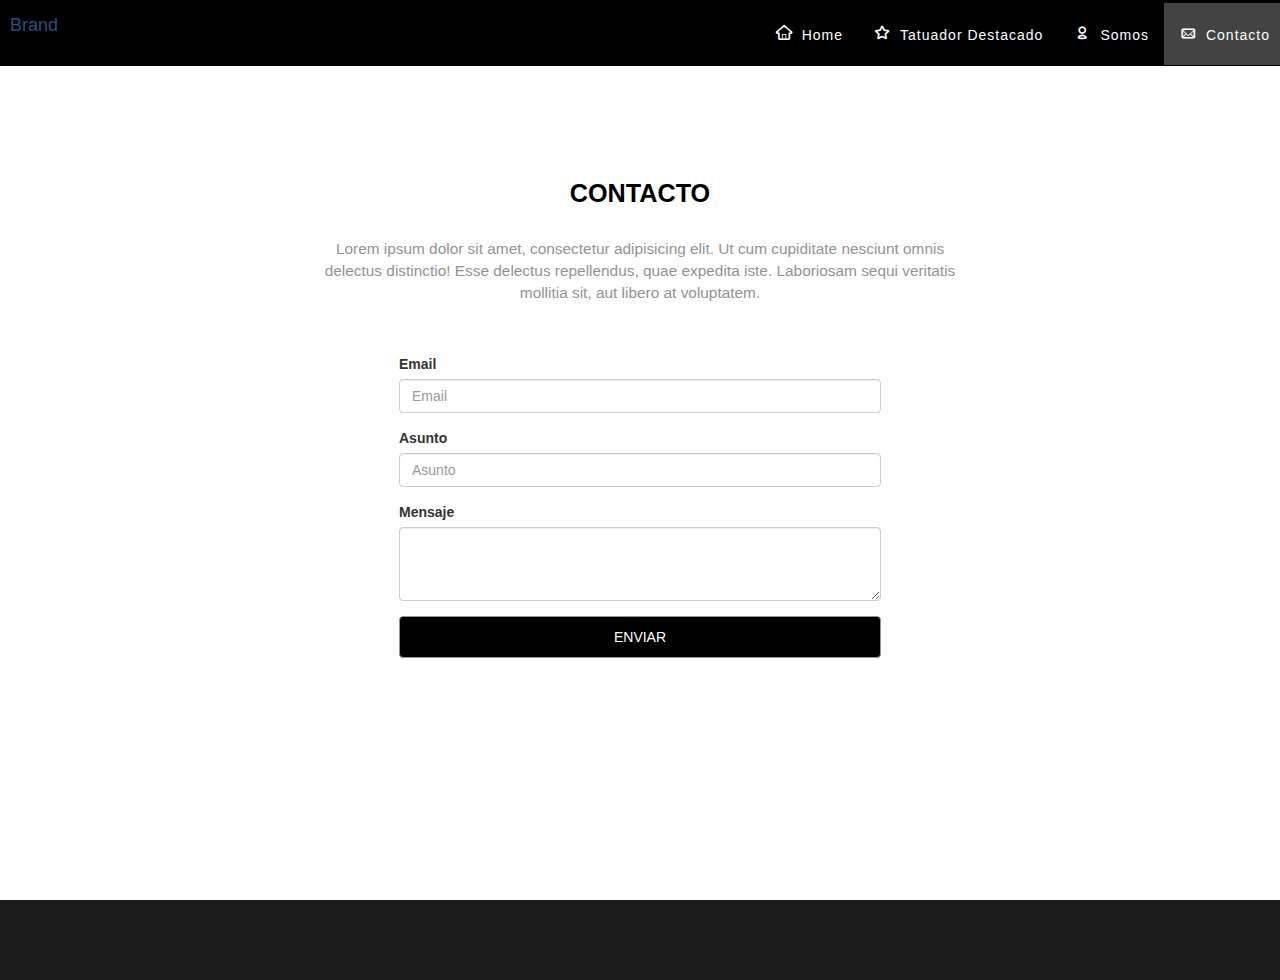
==== commit 26fa310f: "Se modifico html y css" ====
--- a/contacto.html
+++ b/contacto.html
@@ -52,7 +52,7 @@
 		<h2>Contacto</h2>
 		<p>Lorem ipsum dolor sit amet, consectetur adipisicing elit. Ut cum cupiditate nesciunt omnis delectus distinctio! Esse delectus repellendus, quae expedita iste. Laboriosam sequi veritatis mollitia sit, aut libero at voluptatem.</p>
 		
-		<div class="containe-fluid contacto__contenedor">
+		<div class="my_container contacto__contenedor">
 			<div class="row">
 				<div class="col-xs-12">
 					<form>
@@ -69,7 +69,7 @@
 							<textarea class="form-control" rows="3"></textarea>
 						</div>
 
-						<button type="submit" class="btn btn-default">Enviar</button>
+						<button type="submit" class="btn btn-default contacto__btn">Enviar</button>
 					</form>
 				</div>
 			</div>
--- a/css/my_style.css
+++ b/css/my_style.css
@@ -3,6 +3,12 @@
 	margin: 0;
 	padding: 0;
 	font-size: 14px;
+}
+.my_container{
+	width: 90%;
+	margin: 0 auto;
+	padding: 0;
+	height: 100hv;
 }
 .row {
 	margin: 0;
@@ -131,9 +137,16 @@
 	background-color: #ededed;
 	padding: 10px;
 	margin: 0 20px;
-	width: 330px;
+	
+	max-width: 330px;
 	text-align: left;
 }
+	@media (max-width: 768px){
+		.tatuajes__container{
+			margin: 0;
+		}
+	}
+
 .tatuajes__img{
 	margin: 0 auto;
 	padding: 0;
@@ -155,17 +168,15 @@
 .ruddet img{
 	display: inline-block;
 	width: 400px;
-}
-.ruddet h2{
-	letter-spacing: 2px;
-	text-transform: uppercase;
-	margin: 20px 0;
-}
+	max-width: 100%;
+}
+
 .ruddet p{
 	color: #939393;
 	width: 520px;
 	max-width: 100%;
 	margin: 20px auto;
+	text-align: left;
 }
 .ruddet__btn h3{
 	color: #fff;
@@ -173,6 +184,7 @@
 	border: 1px solid #e63232;
 	padding: 15px;
 	width: 300px;
+	max-width: 90%;
 	margin: 50px auto;
 	font-weight: 400;
 	text-transform: uppercase;
@@ -199,14 +211,16 @@
 	list-style: none;
 	padding: 0;
 }
-.cotizar .fa-search{
-	font-size: 1.8em;
-	padding: 30px 0 5px 0;
+.cotizar__icon{
+	font-size: 2.4em;
+	padding: 30px 0 10px 0;
+	display: inline-block;
+	font-weight: 200;
 }
 .cotizar p{
 	width: 220px;
 	max-width: 100%;
-	margin: 0 auto;
+	margin: 0 auto 20px auto;
 	font-weight: 200;
 	font-size: .9em;
 }
@@ -215,6 +229,12 @@
 	text-align: center;
 	padding: 50px 0;
 }
+.inspiracion__hero{
+	background-image: url(../img/bg-inspiracion.jpg);
+	background-position: right;
+	background-repeat: no-repeat;
+
+}
 .inspiracion h2{
 	letter-spacing: 2px;
 	text-transform: uppercase;
@@ -230,6 +250,7 @@
 .inspiracion ul{
 	list-style: none;
 	padding: 0;
+	display: inline-block;
 }
 .inspiracion li{
 	float: left;
@@ -240,8 +261,25 @@
 	@media (max-width: 768px){
 		.inspiracion li{
 			margin: 2px;
-		}
-	}
+			width: auto;
+			float: none;
+		}
+	}
+.inspiracion__litle{
+	width: 180px;
+	max-width: 100%;
+	height: 180px;
+}
+	@media (max-width: 768px){
+		.inspiracion__litle{
+			margin: 0 auto;
+		}
+	}
+.inspiracion__big{
+	width: 550px;
+	max-width: 100%;
+	height: auto;
+}
 /* PERFIL TATUADOR DESTACADO */
 /*Perfil*/
 .perfil{
@@ -264,9 +302,17 @@
 	position: absolute;
 	max-width: 50%;
 	left: 150px;
-	top: 100px;
-	
-}
+	top: 100px;	
+}
+	@media (max-width: 768px){
+		.perfil-info{
+			text-align: left;
+			position: absolute;
+			left: 120px;
+			top: 100px;
+			max-width: 50%;	
+		}
+	}
 .perfil-info h2{
 	font-size: 1.3em;
 	color: #fff;
@@ -333,13 +379,9 @@
 	letter-spacing: 2px;
 }
 .perfil__mapa{
-	margin: 0 0 30px 0;
-}
-.perfil__instagram{
-	background-color: gray;
-	height: 200px;
-	width: 90%;
-}
+	margin: 0 0 10px 0;
+}
+
 /* perfil */
 .perfiles ul{
 	margin: 0;
@@ -359,7 +401,16 @@
 			display: none
 		}
 	}
-
+.grow { 
+	transition: all .4s ease-in-out; 
+	;
+}
+.grow:hover {
+	transform: scale(1.05); 
+	box-shadow: 2px 5px 5px rgba(28, 28, 28, 0.741);
+	-webkit-box-shadow: 2px 5px 5px rgba(28, 28, 28, 0.741);
+  	-moz-box-shadow: 2px 5px 5px rgba(28, 28, 28, 0.741);
+}
 /* Reseña */
 .resena {
 	text-align: center;
@@ -482,11 +533,17 @@
 /*Contacto*/
 .contacto{
 	text-align: center;
-	padding: 50px 0;
-}
+	padding: 150px 0;
+	height: 100vh;
+}
+	@media (max-width: 768px){
+		.contacto{
+			height: auto;
+		}
+	}
 .contacto__contenedor{
 	text-align: left;
-	width: 60%;
+	width: 40%;
 	margin: 0 auto;
 	padding: 50px 0;
 }
@@ -496,19 +553,31 @@
 		}
 	}
 .contacto h2{
+	text-align: center;
 	font-size: 1.8em;
 	font-weight: 700;
 	text-transform: uppercase;
 	color: #000;
 	padding: 30px 0;
+	
 }
 .contacto p{
 	font-size: 1.1em;
 	color: #939393;
 	width: 650px;
-	max-width: 100%;
-	margin: 0 auto;
-}
+	max-width: 90%;
+	margin: 0 auto;
+}
+.contacto__btn{
+	width: 100%;
+	background-color: #000;
+	border: 1px solid #939393;
+	color: #fff;
+	text-transform: uppercase;
+	padding: 10px 0;
+
+}
+
 
 
 
--- a/fonts/style.css
+++ b/fonts/style.css
@@ -1,10 +1,10 @@
 @font-face {
   font-family: 'icomoon';
-  src:  url('icomoon.eot?qpxiev');
-  src:  url('icomoon.eot?qpxiev#iefix') format('embedded-opentype'),
-    url('icomoon.ttf?qpxiev') format('truetype'),
-    url('icomoon.woff?qpxiev') format('woff'),
-    url('icomoon.svg?qpxiev#icomoon') format('svg');
+  src:  url('icomoon.eot?bajcm3');
+  src:  url('icomoon.eot?bajcm3#iefix') format('embedded-opentype'),
+    url('icomoon.ttf?bajcm3') format('truetype'),
+    url('icomoon.woff?bajcm3') format('woff'),
+    url('icomoon.svg?bajcm3#icomoon') format('svg');
   font-weight: normal;
   font-style: normal;
 }
@@ -25,968 +25,1859 @@
 }
 
 .icon-times:before {
+  content: "\e902";
+}
+.icon-tick:before {
+  content: "\e903";
+}
+.icon-plus:before {
+  content: "\e904";
+}
+.icon-minus:before {
+  content: "\e905";
+}
+.icon-equals:before {
+  content: "\e906";
+}
+.icon-divide:before {
+  content: "\e907";
+}
+.icon-chevron-right:before {
+  content: "\e908";
+}
+.icon-chevron-left:before {
+  content: "\e909";
+}
+.icon-arrow-right-thick:before {
+  content: "\e90a";
+}
+.icon-arrow-left-thick:before {
+  content: "\e90b";
+}
+.icon-th-small:before {
+  content: "\e90c";
+}
+.icon-th-menu:before {
+  content: "\e90d";
+}
+.icon-th-list:before {
+  content: "\e90e";
+}
+.icon-th-large:before {
+  content: "\e90f";
+}
+.icon-home:before {
+  content: "\e910";
+}
+.icon-arrow-forward:before {
+  content: "\e911";
+}
+.icon-arrow-back:before {
+  content: "\e912";
+}
+.icon-rss:before {
+  content: "\e913";
+}
+.icon-location:before {
+  content: "\e914";
+}
+.icon-link:before {
+  content: "\e915";
+}
+.icon-image:before {
+  content: "\e916";
+}
+.icon-arrow-up-thick:before {
+  content: "\e917";
+}
+.icon-arrow-down-thick:before {
+  content: "\e918";
+}
+.icon-starburst:before {
+  content: "\e919";
+}
+.icon-starburst-outline:before {
+  content: "\e91a";
+}
+.icon-star:before {
+  content: "\e91b";
+}
+.icon-flow-children:before {
+  content: "\e91c";
+}
+.icon-export:before {
+  content: "\e91d";
+}
+.icon-delete:before {
+  content: "\e91e";
+}
+.icon-delete-outline:before {
+  content: "\e91f";
+}
+.icon-cloud-storage:before {
+  content: "\e920";
+}
+.icon-wi-fi:before {
+  content: "\e921";
+}
+.icon-heart:before {
+  content: "\e922";
+}
+.icon-flash:before {
+  content: "\e923";
+}
+.icon-cancel:before {
+  content: "\e924";
+}
+.icon-backspace:before {
+  content: "\e925";
+}
+.icon-attachment:before {
+  content: "\e926";
+}
+.icon-arrow-move:before {
+  content: "\e927";
+}
+.icon-warning:before {
+  content: "\e928";
+}
+.icon-user:before {
+  content: "\e929";
+}
+.icon-radar:before {
+  content: "\e92a";
+}
+.icon-lock-open:before {
+  content: "\e92b";
+}
+.icon-lock-closed:before {
+  content: "\e92c";
+}
+.icon-location-arrow:before {
+  content: "\e92d";
+}
+.icon-info:before {
+  content: "\e92e";
+}
+.icon-user-delete:before {
+  content: "\e92f";
+}
+.icon-user-add:before {
+  content: "\e930";
+}
+.icon-media-pause:before {
+  content: "\e931";
+}
+.icon-group:before {
+  content: "\e932";
+}
+.icon-chart-pie:before {
+  content: "\e933";
+}
+.icon-chart-line:before {
+  content: "\e934";
+}
+.icon-chart-bar:before {
+  content: "\e935";
+}
+.icon-chart-area:before {
+  content: "\e936";
+}
+.icon-video:before {
+  content: "\e937";
+}
+.icon-point-of-interest:before {
+  content: "\e938";
+}
+.icon-infinity:before {
+  content: "\e939";
+}
+.icon-globe:before {
+  content: "\e93a";
+}
+.icon-eye:before {
+  content: "\e93b";
+}
+.icon-cog:before {
+  content: "\e93c";
+}
+.icon-camera:before {
+  content: "\e93d";
+}
+.icon-upload:before {
+  content: "\e93e";
+}
+.icon-scissors:before {
+  content: "\e93f";
+}
+.icon-refresh:before {
+  content: "\e940";
+}
+.icon-pin:before {
+  content: "\e941";
+}
+.icon-key:before {
+  content: "\e942";
+}
+.icon-info-large:before {
+  content: "\e943";
+}
+.icon-eject:before {
+  content: "\e944";
+}
+.icon-download:before {
+  content: "\e945";
+}
+.icon-zoom:before {
+  content: "\e946";
+}
+.icon-zoom-out:before {
+  content: "\e947";
+}
+.icon-zoom-in:before {
+  content: "\e948";
+}
+.icon-sort-numerically:before {
+  content: "\e949";
+}
+.icon-sort-alphabetically:before {
+  content: "\e94a";
+}
+.icon-input-checked:before {
+  content: "\e94b";
+}
+.icon-calender:before {
+  content: "\e94c";
+}
+.icon-world:before {
+  content: "\e94d";
+}
+.icon-notes:before {
+  content: "\e94e";
+}
+.icon-code:before {
+  content: "\e94f";
+}
+.icon-arrow-sync:before {
+  content: "\e950";
+}
+.icon-arrow-shuffle:before {
+  content: "\e951";
+}
+.icon-arrow-repeat:before {
+  content: "\e952";
+}
+.icon-arrow-minimise:before {
+  content: "\e953";
+}
+.icon-arrow-maximise:before {
+  content: "\e954";
+}
+.icon-arrow-loop:before {
+  content: "\e955";
+}
+.icon-anchor:before {
+  content: "\e956";
+}
+.icon-spanner:before {
+  content: "\e957";
+}
+.icon-puzzle:before {
+  content: "\e958";
+}
+.icon-power:before {
+  content: "\e959";
+}
+.icon-plane:before {
+  content: "\e95a";
+}
+.icon-pi:before {
+  content: "\e95b";
+}
+.icon-phone:before {
+  content: "\e95c";
+}
+.icon-microphone:before {
+  content: "\e95d";
+}
+.icon-media-rewind:before {
+  content: "\e95e";
+}
+.icon-flag:before {
+  content: "\e95f";
+}
+.icon-adjust-brightness:before {
+  content: "\e960";
+}
+.icon-waves:before {
+  content: "\e961";
+}
+.icon-social-twitter:before {
+  content: "\e962";
+}
+.icon-social-facebook:before {
+  content: "\e963";
+}
+.icon-social-dribbble:before {
+  content: "\e964";
+}
+.icon-media-stop:before {
+  content: "\e965";
+}
+.icon-media-record:before {
+  content: "\e966";
+}
+.icon-media-play:before {
+  content: "\e967";
+}
+.icon-media-fast-forward:before {
+  content: "\e968";
+}
+.icon-media-eject:before {
+  content: "\e969";
+}
+.icon-social-vimeo:before {
+  content: "\e96a";
+}
+.icon-social-tumbler:before {
+  content: "\e96b";
+}
+.icon-social-skype:before {
+  content: "\e96c";
+}
+.icon-social-pinterest:before {
+  content: "\e96d";
+}
+.icon-social-linkedin:before {
+  content: "\e96e";
+}
+.icon-social-last-fm:before {
+  content: "\e96f";
+}
+.icon-social-github:before {
+  content: "\e970";
+}
+.icon-social-flickr:before {
+  content: "\e971";
+}
+.icon-at:before {
+  content: "\e972";
+}
+.icon-times-outline:before {
+  content: "\e973";
+}
+.icon-plus-outline:before {
+  content: "\e974";
+}
+.icon-minus-outline:before {
+  content: "\e975";
+}
+.icon-tick-outline:before {
+  content: "\e976";
+}
+.icon-th-large-outline:before {
+  content: "\e977";
+}
+.icon-equals-outline:before {
+  content: "\e978";
+}
+.icon-divide-outline:before {
+  content: "\e979";
+}
+.icon-chevron-right-outline:before {
+  content: "\e97a";
+}
+.icon-chevron-left-outline:before {
+  content: "\e97b";
+}
+.icon-arrow-right-outline:before {
+  content: "\e97c";
+}
+.icon-arrow-left-outline:before {
+  content: "\e97d";
+}
+.icon-th-small-outline:before {
+  content: "\e97e";
+}
+.icon-th-menu-outline:before {
+  content: "\e97f";
+}
+.icon-th-list-outline:before {
+  content: "\e980";
+}
+.icon-news:before {
+  content: "\e981";
+}
+.icon-home-outline:before {
+  content: "\e982";
+}
+.icon-arrow-up-outline:before {
+  content: "\e983";
+}
+.icon-arrow-forward-outline:before {
+  content: "\e984";
+}
+.icon-arrow-down-outline:before {
+  content: "\e985";
+}
+.icon-arrow-back-outline:before {
+  content: "\e986";
+}
+.icon-trash:before {
+  content: "\e987";
+}
+.icon-rss-outline:before {
+  content: "\e988";
+}
+.icon-message:before {
+  content: "\e989";
+}
+.icon-location-outline:before {
+  content: "\e98a";
+}
+.icon-link-outline:before {
+  content: "\e98b";
+}
+.icon-image-outline:before {
+  content: "\e98c";
+}
+.icon-export-outline:before {
+  content: "\e98d";
+}
+.icon-cross:before {
+  content: "\e98e";
+}
+.icon-wi-fi-outline:before {
+  content: "\e98f";
+}
+.icon-star-outline:before {
+  content: "\e990";
+}
+.icon-media-pause-outline:before {
+  content: "\e991";
+}
+.icon-mail:before {
+  content: "\e992";
+}
+.icon-heart-outline:before {
+  content: "\e993";
+}
+.icon-flash-outline:before {
+  content: "\e994";
+}
+.icon-cancel-outline:before {
+  content: "\e995";
+}
+.icon-beaker:before {
+  content: "\e996";
+}
+.icon-arrow-move-outline:before {
+  content: "\e997";
+}
+.icon-watch:before {
+  content: "\e998";
+}
+.icon-warning-outline:before {
+  content: "\e999";
+}
+.icon-time:before {
+  content: "\e99a";
+}
+.icon-radar-outline:before {
+  content: "\e99b";
+}
+.icon-lock-open-outline:before {
+  content: "\e99c";
+}
+.icon-location-arrow-outline:before {
+  content: "\e99d";
+}
+.icon-info-outline:before {
+  content: "\e99e";
+}
+.icon-backspace-outline:before {
+  content: "\e99f";
+}
+.icon-attachment-outline:before {
+  content: "\e9a0";
+}
+.icon-user-outline:before {
+  content: "\e9a1";
+}
+.icon-user-delete-outline:before {
+  content: "\e9a2";
+}
+.icon-user-add-outline:before {
+  content: "\e9a3";
+}
+.icon-lock-closed-outline:before {
+  content: "\e9a4";
+}
+.icon-group-outline:before {
+  content: "\e9a5";
+}
+.icon-chart-pie-outline:before {
+  content: "\e9a6";
+}
+.icon-chart-line-outline:before {
+  content: "\e9a7";
+}
+.icon-chart-bar-outline:before {
+  content: "\e9a8";
+}
+.icon-chart-area-outline:before {
+  content: "\e9a9";
+}
+.icon-video-outline:before {
+  content: "\e9aa";
+}
+.icon-point-of-interest-outline:before {
+  content: "\e9ab";
+}
+.icon-map:before {
+  content: "\e9ac";
+}
+.icon-key-outline:before {
+  content: "\e9ad";
+}
+.icon-infinity-outline:before {
+  content: "\e9ae";
+}
+.icon-globe-outline:before {
+  content: "\e9af";
+}
+.icon-eye-outline:before {
+  content: "\e9b0";
+}
+.icon-cog-outline:before {
+  content: "\e9b1";
+}
+.icon-camera-outline:before {
+  content: "\e9b2";
+}
+.icon-upload-outline:before {
+  content: "\e9b3";
+}
+.icon-support:before {
+  content: "\e9b4";
+}
+.icon-scissors-outline:before {
+  content: "\e9b5";
+}
+.icon-refresh-outline:before {
+  content: "\e9b6";
+}
+.icon-info-large-outline:before {
+  content: "\e9b7";
+}
+.icon-eject-outline:before {
+  content: "\e9b8";
+}
+.icon-download-outline:before {
+  content: "\e9b9";
+}
+.icon-battery-mid:before {
+  content: "\e9ba";
+}
+.icon-battery-low:before {
+  content: "\e9bb";
+}
+.icon-battery-high:before {
+  content: "\e9bc";
+}
+.icon-zoom-outline:before {
+  content: "\e9bd";
+}
+.icon-zoom-out-outline:before {
+  content: "\e9be";
+}
+.icon-zoom-in-outline:before {
+  content: "\e9bf";
+}
+.icon-tag:before {
+  content: "\e9c0";
+}
+.icon-tabs-outline:before {
+  content: "\e9c1";
+}
+.icon-pin-outline:before {
+  content: "\e9c2";
+}
+.icon-message-typing:before {
+  content: "\e9c3";
+}
+.icon-directions:before {
+  content: "\e9c4";
+}
+.icon-battery-full:before {
+  content: "\e9c5";
+}
+.icon-battery-charge:before {
+  content: "\e9c6";
+}
+.icon-pipette:before {
+  content: "\e9c7";
+}
+.icon-pencil:before {
+  content: "\e9c8";
+}
+.icon-folder:before {
+  content: "\e9c9";
+}
+.icon-folder-delete:before {
+  content: "\e9ca";
+}
+.icon-folder-add:before {
+  content: "\e9cb";
+}
+.icon-edit:before {
+  content: "\e9cc";
+}
+.icon-document:before {
+  content: "\e9cd";
+}
+.icon-document-delete:before {
+  content: "\e9ce";
+}
+.icon-document-add:before {
+  content: "\e9cf";
+}
+.icon-brush:before {
+  content: "\e9d0";
+}
+.icon-thumbs-up:before {
+  content: "\e9d1";
+}
+.icon-thumbs-down:before {
+  content: "\e9d2";
+}
+.icon-pen:before {
+  content: "\e9d3";
+}
+.icon-sort-numerically-outline:before {
+  content: "\e9d4";
+}
+.icon-sort-alphabetically-outline:before {
+  content: "\e9d5";
+}
+.icon-social-last-fm-circular:before {
+  content: "\e9d6";
+}
+.icon-social-github-circular:before {
+  content: "\e9d7";
+}
+.icon-compass:before {
+  content: "\e9d8";
+}
+.icon-bookmark:before {
+  content: "\e9d9";
+}
+.icon-input-checked-outline:before {
+  content: "\e9da";
+}
+.icon-code-outline:before {
+  content: "\e9db";
+}
+.icon-calender-outline:before {
+  content: "\e9dc";
+}
+.icon-business-card:before {
+  content: "\e9dd";
+}
+.icon-arrow-up:before {
+  content: "\e9de";
+}
+.icon-arrow-sync-outline:before {
+  content: "\e9df";
+}
+.icon-arrow-right:before {
+  content: "\e9e0";
+}
+.icon-arrow-repeat-outline:before {
+  content: "\e9e1";
+}
+.icon-arrow-loop-outline:before {
+  content: "\e9e2";
+}
+.icon-arrow-left:before {
+  content: "\e9e3";
+}
+.icon-flow-switch:before {
+  content: "\e9e4";
+}
+.icon-flow-parallel:before {
+  content: "\e9e5";
+}
+.icon-flow-merge:before {
+  content: "\e9e6";
+}
+.icon-document-text:before {
+  content: "\e9e7";
+}
+.icon-clipboard:before {
+  content: "\e9e8";
+}
+.icon-calculator:before {
+  content: "\e9e9";
+}
+.icon-arrow-minimise-outline:before {
+  content: "\e9ea";
+}
+.icon-arrow-maximise-outline:before {
+  content: "\e9eb";
+}
+.icon-arrow-down:before {
+  content: "\e9ec";
+}
+.icon-gift:before {
+  content: "\e9ed";
+}
+.icon-film:before {
+  content: "\e9ee";
+}
+.icon-database:before {
+  content: "\e9ef";
+}
+.icon-bell:before {
+  content: "\e9f0";
+}
+.icon-anchor-outline:before {
+  content: "\e9f1";
+}
+.icon-adjust-contrast:before {
+  content: "\e9f2";
+}
+.icon-world-outline:before {
+  content: "\e9f3";
+}
+.icon-shopping-bag:before {
+  content: "\e9f4";
+}
+.icon-power-outline:before {
+  content: "\e9f5";
+}
+.icon-notes-outline:before {
+  content: "\e9f6";
+}
+.icon-device-tablet:before {
+  content: "\e9f7";
+}
+.icon-device-phone:before {
+  content: "\e9f8";
+}
+.icon-device-laptop:before {
+  content: "\e9f9";
+}
+.icon-device-desktop:before {
+  content: "\e9fa";
+}
+.icon-briefcase:before {
+  content: "\e9fb";
+}
+.icon-stopwatch:before {
+  content: "\e9fc";
+}
+.icon-spanner-outline:before {
+  content: "\e9fd";
+}
+.icon-puzzle-outline:before {
+  content: "\e9fe";
+}
+.icon-printer:before {
+  content: "\e9ff";
+}
+.icon-pi-outline:before {
+  content: "\ea00";
+}
+.icon-lightbulb:before {
+  content: "\ea01";
+}
+.icon-flag-outline:before {
+  content: "\ea02";
+}
+.icon-contacts:before {
+  content: "\ea03";
+}
+.icon-archive:before {
+  content: "\ea04";
+}
+.icon-weather-stormy:before {
+  content: "\ea05";
+}
+.icon-weather-shower:before {
+  content: "\ea06";
+}
+.icon-weather-partly-sunny:before {
+  content: "\ea07";
+}
+.icon-weather-downpour:before {
+  content: "\ea08";
+}
+.icon-weather-cloudy:before {
+  content: "\ea09";
+}
+.icon-plane-outline:before {
+  content: "\ea0a";
+}
+.icon-phone-outline:before {
+  content: "\ea0b";
+}
+.icon-microphone-outline:before {
+  content: "\ea0c";
+}
+.icon-weather-windy:before {
+  content: "\ea0d";
+}
+.icon-weather-windy-cloudy:before {
+  content: "\ea0e";
+}
+.icon-weather-sunny:before {
+  content: "\ea0f";
+}
+.icon-weather-snow:before {
+  content: "\ea10";
+}
+.icon-weather-night:before {
+  content: "\ea11";
+}
+.icon-media-stop-outline:before {
+  content: "\ea12";
+}
+.icon-media-rewind-outline:before {
+  content: "\ea13";
+}
+.icon-media-record-outline:before {
+  content: "\ea14";
+}
+.icon-media-play-outline:before {
+  content: "\ea15";
+}
+.icon-media-fast-forward-outline:before {
+  content: "\ea16";
+}
+.icon-media-eject-outline:before {
+  content: "\ea17";
+}
+.icon-wine:before {
+  content: "\ea18";
+}
+.icon-waves-outline:before {
+  content: "\ea19";
+}
+.icon-ticket:before {
+  content: "\ea1a";
+}
+.icon-tags:before {
+  content: "\ea1b";
+}
+.icon-plug:before {
+  content: "\ea1c";
+}
+.icon-headphones:before {
+  content: "\ea1d";
+}
+.icon-credit-card:before {
+  content: "\ea1e";
+}
+.icon-coffee:before {
+  content: "\ea1f";
+}
+.icon-book:before {
+  content: "\ea20";
+}
+.icon-beer:before {
+  content: "\ea21";
+}
+.icon-volume:before {
+  content: "\ea22";
+}
+.icon-volume-up:before {
+  content: "\ea23";
+}
+.icon-volume-mute:before {
+  content: "\ea24";
+}
+.icon-volume-down:before {
+  content: "\ea25";
+}
+.icon-social-vimeo-circular:before {
+  content: "\ea26";
+}
+.icon-social-twitter-circular:before {
+  content: "\ea27";
+}
+.icon-social-pinterest-circular:before {
+  content: "\ea28";
+}
+.icon-social-linkedin-circular:before {
+  content: "\ea29";
+}
+.icon-social-facebook-circular:before {
+  content: "\ea2a";
+}
+.icon-social-dribbble-circular:before {
+  content: "\ea2b";
+}
+.icon-tree:before {
+  content: "\ea2c";
+}
+.icon-thermometer:before {
+  content: "\ea2d";
+}
+.icon-social-tumbler-circular:before {
+  content: "\ea2e";
+}
+.icon-social-skype-outline:before {
+  content: "\ea2f";
+}
+.icon-social-flickr-circular:before {
+  content: "\ea30";
+}
+.icon-social-at-circular:before {
+  content: "\ea31";
+}
+.icon-shopping-cart:before {
+  content: "\ea32";
+}
+.icon-messages:before {
+  content: "\ea33";
+}
+.icon-leaf:before {
+  content: "\ea34";
+}
+.icon-feather:before {
+  content: "\ea35";
+}
+.icon-Tattoo-Machine:before {
   content: "\e901";
 }
-.icon-tick:before {
-  content: "\e902";
-}
 .icon-plus:before {
-  content: "\e903";
+  content: "\e904";
 }
 .icon-minus:before {
-  content: "\e904";
+  content: "\e905";
 }
 .icon-equals:before {
-  content: "\e905";
+  content: "\e906";
 }
 .icon-divide:before {
-  content: "\e906";
+  content: "\e907";
 }
 .icon-chevron-right:before {
-  content: "\e907";
+  content: "\e908";
 }
 .icon-chevron-left:before {
-  content: "\e908";
+  content: "\e909";
 }
 .icon-arrow-right-thick:before {
-  content: "\e909";
+  content: "\e90a";
 }
 .icon-arrow-left-thick:before {
-  content: "\e90a";
+  content: "\e90b";
 }
 .icon-th-small:before {
-  content: "\e90b";
+  content: "\e90c";
 }
 .icon-th-menu:before {
-  content: "\e90c";
+  content: "\e90d";
 }
 .icon-th-list:before {
-  content: "\e90d";
+  content: "\e90e";
 }
 .icon-th-large:before {
-  content: "\e90e";
+  content: "\e90f";
 }
 .icon-home:before {
-  content: "\e90f";
+  content: "\e910";
 }
 .icon-arrow-forward:before {
-  content: "\e910";
+  content: "\e911";
 }
 .icon-arrow-back:before {
-  content: "\e911";
+  content: "\e912";
 }
 .icon-rss:before {
-  content: "\e912";
+  content: "\e913";
 }
 .icon-location:before {
-  content: "\e913";
+  content: "\e914";
 }
 .icon-link:before {
-  content: "\e914";
+  content: "\e915";
 }
 .icon-image:before {
-  content: "\e915";
+  content: "\e916";
 }
 .icon-arrow-up-thick:before {
-  content: "\e916";
+  content: "\e917";
 }
 .icon-arrow-down-thick:before {
-  content: "\e917";
+  content: "\e918";
 }
 .icon-starburst:before {
-  content: "\e918";
+  content: "\e919";
 }
 .icon-starburst-outline:before {
-  content: "\e919";
+  content: "\e91a";
 }
 .icon-star:before {
-  content: "\e91a";
+  content: "\e91b";
 }
 .icon-flow-children:before {
-  content: "\e91b";
+  content: "\e91c";
 }
 .icon-export:before {
-  content: "\e91c";
+  content: "\e91d";
 }
 .icon-delete:before {
-  content: "\e91d";
+  content: "\e91e";
 }
 .icon-delete-outline:before {
-  content: "\e91e";
+  content: "\e91f";
 }
 .icon-cloud-storage:before {
-  content: "\e91f";
+  content: "\e920";
 }
 .icon-wi-fi:before {
-  content: "\e920";
+  content: "\e921";
 }
 .icon-heart:before {
-  content: "\e921";
+  content: "\e922";
 }
 .icon-flash:before {
-  content: "\e922";
+  content: "\e923";
 }
 .icon-cancel:before {
-  content: "\e923";
+  content: "\e924";
 }
 .icon-backspace:before {
-  content: "\e924";
+  content: "\e925";
 }
 .icon-attachment:before {
-  content: "\e925";
+  content: "\e926";
 }
 .icon-arrow-move:before {
-  content: "\e926";
+  content: "\e927";
 }
 .icon-warning:before {
-  content: "\e927";
+  content: "\e928";
 }
 .icon-user:before {
-  content: "\e928";
+  content: "\e929";
 }
 .icon-radar:before {
-  content: "\e929";
+  content: "\e92a";
 }
 .icon-lock-open:before {
-  content: "\e92a";
+  content: "\e92b";
 }
 .icon-lock-closed:before {
-  content: "\e92b";
+  content: "\e92c";
 }
 .icon-location-arrow:before {
-  content: "\e92c";
+  content: "\e92d";
 }
 .icon-info:before {
-  content: "\e92d";
+  content: "\e92e";
 }
 .icon-user-delete:before {
-  content: "\e92e";
+  content: "\e92f";
 }
 .icon-user-add:before {
-  content: "\e92f";
+  content: "\e930";
 }
 .icon-media-pause:before {
-  content: "\e930";
+  content: "\e931";
 }
 .icon-group:before {
-  content: "\e931";
+  content: "\e932";
 }
 .icon-chart-pie:before {
-  content: "\e932";
+  content: "\e933";
 }
 .icon-chart-line:before {
-  content: "\e933";
+  content: "\e934";
 }
 .icon-chart-bar:before {
-  content: "\e934";
+  content: "\e935";
 }
 .icon-chart-area:before {
-  content: "\e935";
+  content: "\e936";
 }
 .icon-video:before {
-  content: "\e936";
+  content: "\e937";
 }
 .icon-point-of-interest:before {
-  content: "\e937";
+  content: "\e938";
 }
 .icon-infinity:before {
-  content: "\e938";
+  content: "\e939";
 }
 .icon-globe:before {
-  content: "\e939";
+  content: "\e93a";
 }
 .icon-eye:before {
-  content: "\e93a";
+  content: "\e93b";
 }
 .icon-cog:before {
-  content: "\e93b";
+  content: "\e93c";
 }
 .icon-camera:before {
-  content: "\e93c";
+  content: "\e93d";
 }
 .icon-upload:before {
-  content: "\e93d";
+  content: "\e93e";
 }
 .icon-scissors:before {
-  content: "\e93e";
+  content: "\e93f";
 }
 .icon-refresh:before {
-  content: "\e93f";
+  content: "\e940";
 }
 .icon-pin:before {
-  content: "\e940";
+  content: "\e941";
 }
 .icon-key:before {
-  content: "\e941";
+  content: "\e942";
 }
 .icon-info-large:before {
-  content: "\e942";
+  content: "\e943";
 }
 .icon-eject:before {
-  content: "\e943";
+  content: "\e944";
 }
 .icon-download:before {
-  content: "\e944";
+  content: "\e945";
 }
 .icon-zoom:before {
-  content: "\e945";
+  content: "\e946";
 }
 .icon-zoom-out:before {
-  content: "\e946";
+  content: "\e947";
 }
 .icon-zoom-in:before {
-  content: "\e947";
+  content: "\e948";
 }
 .icon-sort-numerically:before {
-  content: "\e948";
+  content: "\e949";
 }
 .icon-sort-alphabetically:before {
-  content: "\e949";
+  content: "\e94a";
 }
 .icon-input-checked:before {
-  content: "\e94a";
+  content: "\e94b";
 }
 .icon-calender:before {
-  content: "\e94b";
+  content: "\e94c";
 }
 .icon-world:before {
-  content: "\e94c";
+  content: "\e94d";
 }
 .icon-notes:before {
-  content: "\e94d";
+  content: "\e94e";
 }
 .icon-code:before {
-  content: "\e94e";
+  content: "\e94f";
 }
 .icon-arrow-sync:before {
-  content: "\e94f";
+  content: "\e950";
 }
 .icon-arrow-shuffle:before {
-  content: "\e950";
+  content: "\e951";
 }
 .icon-arrow-repeat:before {
-  content: "\e951";
+  content: "\e952";
 }
 .icon-arrow-minimise:before {
-  content: "\e952";
+  content: "\e953";
 }
 .icon-arrow-maximise:before {
-  content: "\e953";
+  content: "\e954";
 }
 .icon-arrow-loop:before {
-  content: "\e954";
+  content: "\e955";
 }
 .icon-anchor:before {
-  content: "\e955";
+  content: "\e956";
 }
 .icon-spanner:before {
-  content: "\e956";
+  content: "\e957";
 }
 .icon-puzzle:before {
-  content: "\e957";
+  content: "\e958";
 }
 .icon-power:before {
-  content: "\e958";
+  content: "\e959";
 }
 .icon-plane:before {
-  content: "\e959";
+  content: "\e95a";
 }
 .icon-pi:before {
-  content: "\e95a";
+  content: "\e95b";
 }
 .icon-phone:before {
-  content: "\e95b";
+  content: "\e95c";
 }
 .icon-microphone:before {
-  content: "\e95c";
+  content: "\e95d";
 }
 .icon-media-rewind:before {
-  content: "\e95d";
+  content: "\e95e";
 }
 .icon-flag:before {
-  content: "\e95e";
+  content: "\e95f";
 }
 .icon-adjust-brightness:before {
-  content: "\e95f";
+  content: "\e960";
 }
 .icon-waves:before {
-  content: "\e960";
+  content: "\e961";
 }
 .icon-social-twitter:before {
-  content: "\e961";
+  content: "\e962";
 }
 .icon-social-facebook:before {
-  content: "\e962";
+  content: "\e963";
 }
 .icon-social-dribbble:before {
-  content: "\e963";
+  content: "\e964";
 }
 .icon-media-stop:before {
-  content: "\e964";
+  content: "\e965";
 }
 .icon-media-record:before {
-  content: "\e965";
+  content: "\e966";
 }
 .icon-media-play:before {
-  content: "\e966";
+  content: "\e967";
 }
 .icon-media-fast-forward:before {
-  content: "\e967";
+  content: "\e968";
 }
 .icon-media-eject:before {
-  content: "\e968";
+  content: "\e969";
 }
 .icon-social-vimeo:before {
-  content: "\e969";
+  content: "\e96a";
 }
 .icon-social-tumbler:before {
-  content: "\e96a";
+  content: "\e96b";
 }
 .icon-social-skype:before {
-  content: "\e96b";
+  content: "\e96c";
 }
 .icon-social-pinterest:before {
-  content: "\e96c";
+  content: "\e96d";
 }
 .icon-social-linkedin:before {
-  content: "\e96d";
+  content: "\e96e";
 }
 .icon-social-last-fm:before {
-  content: "\e96e";
+  content: "\e96f";
 }
 .icon-social-github:before {
-  content: "\e96f";
+  content: "\e970";
 }
 .icon-social-flickr:before {
-  content: "\e970";
+  content: "\e971";
 }
 .icon-at:before {
-  content: "\e971";
+  content: "\e972";
 }
 .icon-times-outline:before {
-  content: "\e972";
+  content: "\e973";
 }
 .icon-plus-outline:before {
-  content: "\e973";
+  content: "\e974";
 }
 .icon-minus-outline:before {
-  content: "\e974";
+  content: "\e975";
 }
 .icon-tick-outline:before {
-  content: "\e975";
+  content: "\e976";
 }
 .icon-th-large-outline:before {
-  content: "\e976";
+  content: "\e977";
 }
 .icon-equals-outline:before {
-  content: "\e977";
+  content: "\e978";
 }
 .icon-divide-outline:before {
-  content: "\e978";
+  content: "\e979";
 }
 .icon-chevron-right-outline:before {
-  content: "\e979";
+  content: "\e97a";
 }
 .icon-chevron-left-outline:before {
-  content: "\e97a";
+  content: "\e97b";
 }
 .icon-arrow-right-outline:before {
-  content: "\e97b";
+  content: "\e97c";
 }
 .icon-arrow-left-outline:before {
-  content: "\e97c";
+  content: "\e97d";
 }
 .icon-th-small-outline:before {
-  content: "\e97d";
+  content: "\e97e";
 }
 .icon-th-menu-outline:before {
-  content: "\e97e";
+  content: "\e97f";
 }
 .icon-th-list-outline:before {
-  content: "\e97f";
+  content: "\e980";
 }
 .icon-news:before {
-  content: "\e980";
+  content: "\e981";
 }
 .icon-home-outline:before {
-  content: "\e981";
+  content: "\e982";
 }
 .icon-arrow-up-outline:before {
-  content: "\e982";
+  content: "\e983";
 }
 .icon-arrow-forward-outline:before {
-  content: "\e983";
+  content: "\e984";
 }
 .icon-arrow-down-outline:before {
-  content: "\e984";
+  content: "\e985";
 }
 .icon-arrow-back-outline:before {
-  content: "\e985";
+  content: "\e986";
 }
 .icon-trash:before {
-  content: "\e986";
+  content: "\e987";
 }
 .icon-rss-outline:before {
-  content: "\e987";
+  content: "\e988";
 }
 .icon-message:before {
-  content: "\e988";
+  content: "\e989";
 }
 .icon-location-outline:before {
-  content: "\e989";
+  content: "\e98a";
 }
 .icon-link-outline:before {
-  content: "\e98a";
+  content: "\e98b";
 }
 .icon-image-outline:before {
-  content: "\e98b";
+  content: "\e98c";
 }
 .icon-export-outline:before {
-  content: "\e98c";
+  content: "\e98d";
 }
 .icon-cross:before {
-  content: "\e98d";
+  content: "\e98e";
 }
 .icon-wi-fi-outline:before {
-  content: "\e98e";
+  content: "\e98f";
 }
 .icon-star-outline:before {
-  content: "\e98f";
+  content: "\e990";
 }
 .icon-media-pause-outline:before {
-  content: "\e990";
+  content: "\e991";
 }
 .icon-mail:before {
-  content: "\e991";
+  content: "\e992";
 }
 .icon-heart-outline:before {
-  content: "\e992";
+  content: "\e993";
 }
 .icon-flash-outline:before {
-  content: "\e993";
+  content: "\e994";
 }
 .icon-cancel-outline:before {
-  content: "\e994";
+  content: "\e995";
 }
 .icon-beaker:before {
-  content: "\e995";
+  content: "\e996";
 }
 .icon-arrow-move-outline:before {
-  content: "\e996";
+  content: "\e997";
 }
 .icon-watch:before {
-  content: "\e997";
+  content: "\e998";
 }
 .icon-warning-outline:before {
-  content: "\e998";
+  content: "\e999";
 }
 .icon-time:before {
-  content: "\e999";
+  content: "\e99a";
 }
 .icon-radar-outline:before {
-  content: "\e99a";
+  content: "\e99b";
 }
 .icon-lock-open-outline:before {
-  content: "\e99b";
+  content: "\e99c";
 }
 .icon-location-arrow-outline:before {
-  content: "\e99c";
+  content: "\e99d";
 }
 .icon-info-outline:before {
-  content: "\e99d";
+  content: "\e99e";
 }
 .icon-backspace-outline:before {
-  content: "\e99e";
+  content: "\e99f";
 }
 .icon-attachment-outline:before {
-  content: "\e99f";
+  content: "\e9a0";
 }
 .icon-user-outline:before {
-  content: "\e9a0";
+  content: "\e9a1";
 }
 .icon-user-delete-outline:before {
-  content: "\e9a1";
+  content: "\e9a2";
 }
 .icon-user-add-outline:before {
-  content: "\e9a2";
+  content: "\e9a3";
 }
 .icon-lock-closed-outline:before {
-  content: "\e9a3";
+  content: "\e9a4";
 }
 .icon-group-outline:before {
-  content: "\e9a4";
+  content: "\e9a5";
 }
 .icon-chart-pie-outline:before {
-  content: "\e9a5";
+  content: "\e9a6";
 }
 .icon-chart-line-outline:before {
-  content: "\e9a6";
+  content: "\e9a7";
 }
 .icon-chart-bar-outline:before {
-  content: "\e9a7";
+  content: "\e9a8";
 }
 .icon-chart-area-outline:before {
-  content: "\e9a8";
+  content: "\e9a9";
 }
 .icon-video-outline:before {
-  content: "\e9a9";
+  content: "\e9aa";
 }
 .icon-point-of-interest-outline:before {
-  content: "\e9aa";
+  content: "\e9ab";
 }
 .icon-map:before {
-  content: "\e9ab";
+  content: "\e9ac";
 }
 .icon-key-outline:before {
-  content: "\e9ac";
+  content: "\e9ad";
 }
 .icon-infinity-outline:before {
-  content: "\e9ad";
+  content: "\e9ae";
 }
 .icon-globe-outline:before {
-  content: "\e9ae";
+  content: "\e9af";
 }
 .icon-eye-outline:before {
-  content: "\e9af";
+  content: "\e9b0";
 }
 .icon-cog-outline:before {
-  content: "\e9b0";
+  content: "\e9b1";
 }
 .icon-camera-outline:before {
-  content: "\e9b1";
+  content: "\e9b2";
 }
 .icon-upload-outline:before {
-  content: "\e9b2";
+  content: "\e9b3";
 }
 .icon-support:before {
-  content: "\e9b3";
+  content: "\e9b4";
 }
 .icon-scissors-outline:before {
-  content: "\e9b4";
+  content: "\e9b5";
 }
 .icon-refresh-outline:before {
-  content: "\e9b5";
+  content: "\e9b6";
 }
 .icon-info-large-outline:before {
-  content: "\e9b6";
+  content: "\e9b7";
 }
 .icon-eject-outline:before {
-  content: "\e9b7";
+  content: "\e9b8";
 }
 .icon-download-outline:before {
-  content: "\e9b8";
+  content: "\e9b9";
 }
 .icon-battery-mid:before {
-  content: "\e9b9";
+  content: "\e9ba";
 }
 .icon-battery-low:before {
-  content: "\e9ba";
+  content: "\e9bb";
 }
 .icon-battery-high:before {
-  content: "\e9bb";
+  content: "\e9bc";
 }
 .icon-zoom-outline:before {
-  content: "\e9bc";
+  content: "\e9bd";
 }
 .icon-zoom-out-outline:before {
-  content: "\e9bd";
+  content: "\e9be";
 }
 .icon-zoom-in-outline:before {
-  content: "\e9be";
+  content: "\e9bf";
 }
 .icon-tag:before {
-  content: "\e9bf";
+  content: "\e9c0";
 }
 .icon-tabs-outline:before {
-  content: "\e9c0";
+  content: "\e9c1";
 }
 .icon-pin-outline:before {
-  content: "\e9c1";
+  content: "\e9c2";
 }
 .icon-message-typing:before {
-  content: "\e9c2";
+  content: "\e9c3";
 }
 .icon-directions:before {
-  content: "\e9c3";
+  content: "\e9c4";
 }
 .icon-battery-full:before {
-  content: "\e9c4";
+  content: "\e9c5";
 }
 .icon-battery-charge:before {
-  content: "\e9c5";
+  content: "\e9c6";
 }
 .icon-pipette:before {
-  content: "\e9c6";
+  content: "\e9c7";
 }
 .icon-pencil:before {
-  content: "\e9c7";
+  content: "\e9c8";
 }
 .icon-folder:before {
-  content: "\e9c8";
+  content: "\e9c9";
 }
 .icon-folder-delete:before {
-  content: "\e9c9";
+  content: "\e9ca";
 }
 .icon-folder-add:before {
-  content: "\e9ca";
+  content: "\e9cb";
 }
 .icon-edit:before {
-  content: "\e9cb";
+  content: "\e9cc";
 }
 .icon-document:before {
-  content: "\e9cc";
+  content: "\e9cd";
 }
 .icon-document-delete:before {
-  content: "\e9cd";
+  content: "\e9ce";
 }
 .icon-document-add:before {
-  content: "\e9ce";
+  content: "\e9cf";
 }
 .icon-brush:before {
-  content: "\e9cf";
+  content: "\e9d0";
 }
 .icon-thumbs-up:before {
-  content: "\e9d0";
+  content: "\e9d1";
 }
 .icon-thumbs-down:before {
-  content: "\e9d1";
+  content: "\e9d2";
 }
 .icon-pen:before {
-  content: "\e9d2";
+  content: "\e9d3";
 }
 .icon-sort-numerically-outline:before {
-  content: "\e9d3";
+  content: "\e9d4";
 }
 .icon-sort-alphabetically-outline:before {
-  content: "\e9d4";
+  content: "\e9d5";
 }
 .icon-social-last-fm-circular:before {
-  content: "\e9d5";
+  content: "\e9d6";
 }
 .icon-social-github-circular:before {
-  content: "\e9d6";
+  content: "\e9d7";
 }
 .icon-compass:before {
-  content: "\e9d7";
+  content: "\e9d8";
 }
 .icon-bookmark:before {
-  content: "\e9d8";
+  content: "\e9d9";
 }
 .icon-input-checked-outline:before {
-  content: "\e9d9";
+  content: "\e9da";
 }
 .icon-code-outline:before {
-  content: "\e9da";
+  content: "\e9db";
 }
 .icon-calender-outline:before {
-  content: "\e9db";
+  content: "\e9dc";
 }
 .icon-business-card:before {
-  content: "\e9dc";
+  content: "\e9dd";
 }
 .icon-arrow-up:before {
-  content: "\e9dd";
+  content: "\e9de";
 }
 .icon-arrow-sync-outline:before {
-  content: "\e9de";
+  content: "\e9df";
 }
 .icon-arrow-right:before {
-  content: "\e9df";
+  content: "\e9e0";
 }
 .icon-arrow-repeat-outline:before {
-  content: "\e9e0";
+  content: "\e9e1";
 }
 .icon-arrow-loop-outline:before {
-  content: "\e9e1";
+  content: "\e9e2";
 }
 .icon-arrow-left:before {
-  content: "\e9e2";
+  content: "\e9e3";
 }
 .icon-flow-switch:before {
-  content: "\e9e3";
+  content: "\e9e4";
 }
 .icon-flow-parallel:before {
-  content: "\e9e4";
+  content: "\e9e5";
 }
 .icon-flow-merge:before {
-  content: "\e9e5";
+  content: "\e9e6";
 }
 .icon-document-text:before {
-  content: "\e9e6";
+  content: "\e9e7";
 }
 .icon-clipboard:before {
-  content: "\e9e7";
+  content: "\e9e8";
 }
 .icon-calculator:before {
-  content: "\e9e8";
+  content: "\e9e9";
 }
 .icon-arrow-minimise-outline:before {
-  content: "\e9e9";
+  content: "\e9ea";
 }
 .icon-arrow-maximise-outline:before {
-  content: "\e9ea";
+  content: "\e9eb";
 }
 .icon-arrow-down:before {
-  content: "\e9eb";
+  content: "\e9ec";
 }
 .icon-gift:before {
-  content: "\e9ec";
+  content: "\e9ed";
 }
 .icon-film:before {
-  content: "\e9ed";
+  content: "\e9ee";
 }
 .icon-database:before {
-  content: "\e9ee";
+  content: "\e9ef";
 }
 .icon-bell:before {
-  content: "\e9ef";
+  content: "\e9f0";
 }
 .icon-anchor-outline:before {
-  content: "\e9f0";
+  content: "\e9f1";
 }
 .icon-adjust-contrast:before {
-  content: "\e9f1";
+  content: "\e9f2";
 }
 .icon-world-outline:before {
-  content: "\e9f2";
+  content: "\e9f3";
 }
 .icon-shopping-bag:before {
-  content: "\e9f3";
+  content: "\e9f4";
 }
 .icon-power-outline:before {
-  content: "\e9f4";
+  content: "\e9f5";
 }
 .icon-notes-outline:before {
-  content: "\e9f5";
+  content: "\e9f6";
 }
 .icon-device-tablet:before {
-  content: "\e9f6";
+  content: "\e9f7";
 }
 .icon-device-phone:before {
-  content: "\e9f7";
+  content: "\e9f8";
 }
 .icon-device-laptop:before {
-  content: "\e9f8";
+  content: "\e9f9";
 }
 .icon-device-desktop:before {
-  content: "\e9f9";
+  content: "\e9fa";
 }
 .icon-briefcase:before {
-  content: "\e9fa";
+  content: "\e9fb";
 }
 .icon-stopwatch:before {
-  content: "\e9fb";
+  content: "\e9fc";
 }
 .icon-spanner-outline:before {
-  content: "\e9fc";
+  content: "\e9fd";
 }
 .icon-puzzle-outline:before {
-  content: "\e9fd";
+  content: "\e9fe";
 }
 .icon-printer:before {
-  content: "\e9fe";
+  content: "\e9ff";
 }
 .icon-pi-outline:before {
-  content: "\e9ff";
+  content: "\ea00";
 }
 .icon-lightbulb:before {
-  content: "\ea00";
+  content: "\ea01";
 }
 .icon-flag-outline:before {
-  content: "\ea01";
+  content: "\ea02";
 }
 .icon-contacts:before {
-  content: "\ea02";
+  content: "\ea03";
 }
 .icon-archive:before {
-  content: "\ea03";
+  content: "\ea04";
 }
 .icon-weather-stormy:before {
-  content: "\ea04";
+  content: "\ea05";
 }
 .icon-weather-shower:before {
-  content: "\ea05";
+  content: "\ea06";
 }
 .icon-weather-partly-sunny:before {
-  content: "\ea06";
+  content: "\ea07";
 }
 .icon-weather-downpour:before {
-  content: "\ea07";
+  content: "\ea08";
 }
 .icon-weather-cloudy:before {
-  content: "\ea08";
+  content: "\ea09";
 }
 .icon-plane-outline:before {
-  content: "\ea09";
+  content: "\ea0a";
 }
 .icon-phone-outline:before {
-  content: "\ea0a";
+  content: "\ea0b";
 }
 .icon-microphone-outline:before {
-  content: "\ea0b";
+  content: "\ea0c";
 }
 .icon-weather-windy:before {
-  content: "\ea0c";
+  content: "\ea0d";
 }
 .icon-weather-windy-cloudy:before {
-  content: "\ea0d";
+  content: "\ea0e";
 }
 .icon-weather-sunny:before {
-  content: "\ea0e";
+  content: "\ea0f";
 }
 .icon-weather-snow:before {
-  content: "\ea0f";
+  content: "\ea10";
 }
 .icon-weather-night:before {
-  content: "\ea10";
+  content: "\ea11";
 }
 .icon-media-stop-outline:before {
-  content: "\ea11";
+  content: "\ea12";
 }
 .icon-media-rewind-outline:before {
-  content: "\ea12";
+  content: "\ea13";
 }
 .icon-media-record-outline:before {
-  content: "\ea13";
+  content: "\ea14";
 }
 .icon-media-play-outline:before {
-  content: "\ea14";
+  content: "\ea15";
 }
 .icon-media-fast-forward-outline:before {
-  content: "\ea15";
+  content: "\ea16";
 }
 .icon-media-eject-outline:before {
-  content: "\ea16";
+  content: "\ea17";
 }
 .icon-wine:before {
-  content: "\ea17";
+  content: "\ea18";
 }
 .icon-waves-outline:before {
-  content: "\ea18";
+  content: "\ea19";
 }
 .icon-ticket:before {
-  content: "\ea19";
+  content: "\ea1a";
 }
 .icon-tags:before {
-  content: "\ea1a";
+  content: "\ea1b";
 }
 .icon-plug:before {
-  content: "\ea1b";
+  content: "\ea1c";
 }
 .icon-headphones:before {
-  content: "\ea1c";
+  content: "\ea1d";
 }
 .icon-credit-card:before {
-  content: "\ea1d";
+  content: "\ea1e";
 }
 .icon-coffee:before {
-  content: "\ea1e";
+  content: "\ea1f";
 }
 .icon-book:before {
-  content: "\ea1f";
+  content: "\ea20";
 }
 .icon-beer:before {
-  content: "\ea20";
+  content: "\ea21";
 }
 .icon-volume:before {
-  content: "\ea21";
+  content: "\ea22";
 }
 .icon-volume-up:before {
-  content: "\ea22";
+  content: "\ea23";
 }
 .icon-volume-mute:before {
-  content: "\ea23";
+  content: "\ea24";
 }
 .icon-volume-down:before {
-  content: "\ea24";
+  content: "\ea25";
 }
 .icon-social-vimeo-circular:before {
-  content: "\ea25";
+  content: "\ea26";
 }
 .icon-social-twitter-circular:before {
-  content: "\ea26";
+  content: "\ea27";
 }
 .icon-social-pinterest-circular:before {
-  content: "\ea27";
+  content: "\ea28";
 }
 .icon-social-linkedin-circular:before {
-  content: "\ea28";
+  content: "\ea29";
 }
 .icon-social-facebook-circular:before {
-  content: "\ea29";
+  content: "\ea2a";
 }
 .icon-social-dribbble-circular:before {
-  content: "\ea2a";
+  content: "\ea2b";
 }
 .icon-tree:before {
-  content: "\ea2b";
+  content: "\ea2c";
 }
 .icon-thermometer:before {
-  content: "\ea2c";
+  content: "\ea2d";
 }
 .icon-social-tumbler-circular:before {
-  content: "\ea2d";
+  content: "\ea2e";
 }
 .icon-social-skype-outline:before {
-  content: "\ea2e";
+  content: "\ea2f";
 }
 .icon-social-flickr-circular:before {
-  content: "\ea2f";
+  content: "\ea30";
 }
 .icon-social-at-circular:before {
-  content: "\ea30";
+  content: "\ea31";
 }
 .icon-shopping-cart:before {
-  content: "\ea31";
+  content: "\ea32";
 }
 .icon-messages:before {
-  content: "\ea32";
+  content: "\ea33";
 }
 .icon-leaf:before {
-  content: "\ea33";
+  content: "\ea34";
 }
 .icon-feather:before {
-  content: "\ea34";
-}
-.icon-heart2:before {
   content: "\ea35";
 }
-.icon-wifi-full:before {
-  content: "\ea36";
-}
-.icon-calendar:before {
-  content: "\ea37";
-}
-.icon-email:before {
-  content: "\ea38";
-}
-.icon-cloud:before {
-  content: "\ea39";
-}
-.icon-star2:before {
-  content: "\ea3a";
-}
-.icon-home2:before {
-  content: "\ea3b";
-}
-.icon-lock:before {
-  content: "\ea3c";
-}
-.icon-vcard:before {
-  content: "\ea3d";
-}
-.icon-sun:before {
-  content: "\ea3e";
-}
-.icon-coffee2:before {
-  content: "\ea3f";
-}
-.icon-mapmarker:before {
-  content: "\ea40";
-}
-.icon-map2:before {
-  content: "\ea41";
-}
 .icon-Tattoo-Machine:before {
-  content: "\e900";
-}
+  content: "\e901";
+}
+.icon-facebook:before {
+  content: "\ea90";
+}
+.icon-instagram:before {
+  content: "\ea92";
+}
+.icon-twitter:before {
+  content: "\ea96";
+}
